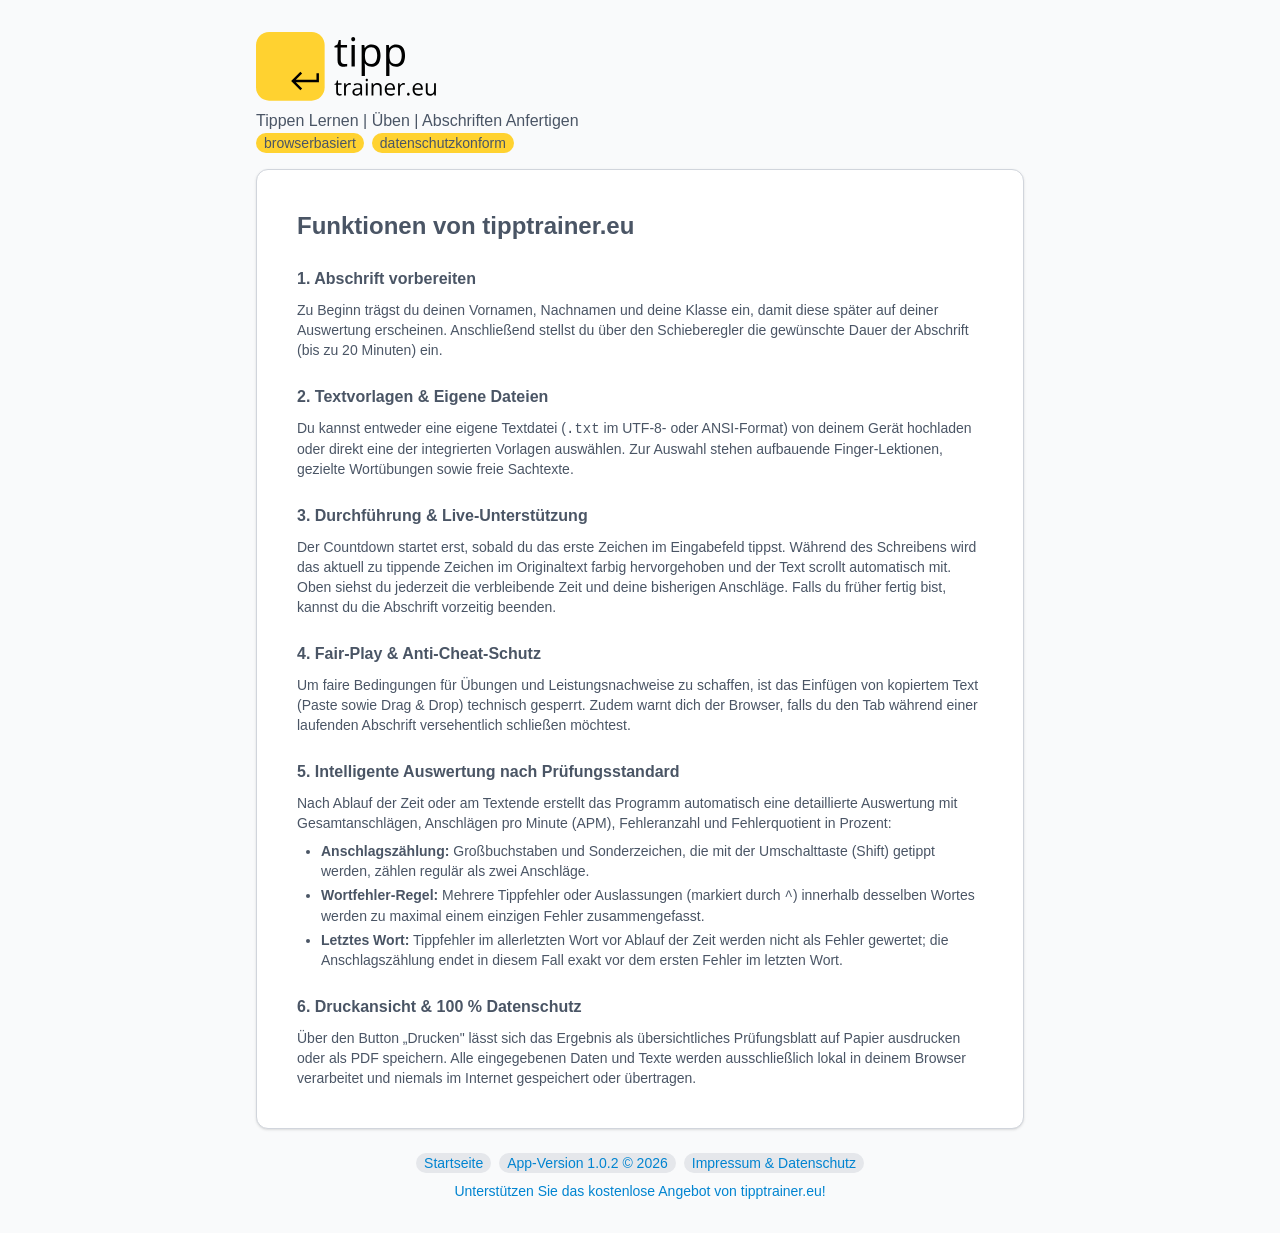
==== appinfos.html @ 9e2c2aa9 "Release v1.0.2" ====
<!DOCTYPE html>
<html lang="de">
<head>
    <meta charset="UTF-8">
    <meta name="viewport" content="width=device-width, initial-scale=1.0">
    <title>tipptrainer.eu</title>
	<meta name="description" content="Tippen Lernen | Üben | Abschriften anfertigen - 100 % datenschutzkonform, ohne Anmeldung und direkt im Browser.">
    <link rel="canonical" href="https://tipptrainer.eu/appinfos.html" />
    
    <!-- Favicons -->
    <link rel="icon" type="image/png" sizes="144x144" href="/favicon-144x144.png">
    <link rel="apple-touch-icon" sizes="180x180" href="/favicon-180x180.png">
    
    <!-- Eigene Stylesheets (mit Version-Tag zur Vermeidung von Caching-Problemen) -->
    <link rel="stylesheet" href="style.css?v=1.0.2">

    <!-- Konfiguration & Zentrale Logik -->
    <script src="config.js?v=1.0.2" defer></script>
</head>
<body class="min-h-screen p-4 md:p-8 font-sans text-gray-600 bg-gray-50">

    <div class="max-w-3xl mx-auto">

        <!-- ==========================================
             DYNAMISCHER HEADER (injiziert via config.js)
             ========================================== -->
        <div id="app-header"></div>

        <!-- ==========================================
             HAUPTINHALT: PROGRAMMFUNKTIONEN & INFOS
             ========================================== -->
        <section class="mb-6 p-6 md:p-10 bg-white border border-gray-300 rounded-xl shadow-sm">
            <h2 class="mb-6 text-2xl font-bold text-gray-600">Funktionen von tipptrainer.eu</h2>

            <div class="space-y-6 leading-relaxed text-gray-600">

                <div>
                    <h3 class="font-semibold text-gray-600">1. Abschrift vorbereiten</h3>
                    <p class="mt-2 text-sm">
                        Zu Beginn trägst du deinen Vornamen, Nachnamen und deine Klasse ein, damit diese später auf deiner Auswertung erscheinen. Anschließend stellst du über den Schieberegler die gewünschte Dauer der Abschrift (bis zu 20 Minuten) ein.
                    </p>
                </div>

                <div>
                    <h3 class="font-semibold text-gray-600">2. Textvorlagen & Eigene Dateien</h3>
                    <p class="mt-2 text-sm">
                        Du kannst entweder eine eigene Textdatei (<code>.txt</code> im UTF-8- oder ANSI-Format) von deinem Gerät hochladen oder direkt eine der integrierten Vorlagen auswählen. Zur Auswahl stehen aufbauende Finger-Lektionen, gezielte Wortübungen sowie freie Sachtexte.
                    </p>
                </div>

                <div>
                    <h3 class="font-semibold text-gray-600">3. Durchführung & Live-Unterstützung</h3>
                    <p class="mt-2 text-sm">
                        Der Countdown startet erst, sobald du das erste Zeichen im Eingabefeld tippst. Während des Schreibens wird das aktuell zu tippende Zeichen im Originaltext farbig hervorgehoben und der Text scrollt automatisch mit. Oben siehst du jederzeit die verbleibende Zeit und deine bisherigen Anschläge. Falls du früher fertig bist, kannst du die Abschrift vorzeitig beenden.
                    </p>
                </div>

                <div>
                    <h3 class="font-semibold text-gray-600">4. Fair-Play & Anti-Cheat-Schutz</h3>
                    <p class="mt-2 text-sm">
                        Um faire Bedingungen für Übungen und Leistungsnachweise zu schaffen, ist das Einfügen von kopiertem Text (Paste sowie Drag &amp; Drop) technisch gesperrt. Zudem warnt dich der Browser, falls du den Tab während einer laufenden Abschrift versehentlich schließen möchtest.
                    </p>
                </div>

                <div>
                    <h3 class="font-semibold text-gray-600">5. Intelligente Auswertung nach Prüfungsstandard</h3>
                    <p class="mt-2 text-sm">
                        Nach Ablauf der Zeit oder am Textende erstellt das Programm automatisch eine detaillierte Auswertung mit Gesamtanschlägen, Anschlägen pro Minute (APM), Fehleranzahl und Fehlerquotient in Prozent:
                    </p>
                    <ul class="mt-2 pl-6 space-y-1 text-sm list-disc">
                        <li><strong>Anschlagszählung:</strong> Großbuchstaben und Sonderzeichen, die mit der Umschalttaste (Shift) getippt werden, zählen regulär als zwei Anschläge.</li>
                        <li><strong>Wortfehler-Regel:</strong> Mehrere Tippfehler oder Auslassungen (markiert durch <code>^</code>) innerhalb desselben Wortes werden zu maximal einem einzigen Fehler zusammengefasst.</li>
                        <li><strong>Letztes Wort:</strong> Tippfehler im allerletzten Wort vor Ablauf der Zeit werden nicht als Fehler gewertet; die Anschlagszählung endet in diesem Fall exakt vor dem ersten Fehler im letzten Wort.</li>
                    </ul>
                </div>

                <div>
                    <h3 class="font-semibold text-gray-600">6. Druckansicht & 100 % Datenschutz</h3>
                    <p class="mt-2 text-sm">
                        Über den Button „Drucken" lässt sich das Ergebnis als übersichtliches Prüfungsblatt auf Papier ausdrucken oder als PDF speichern. Alle eingegebenen Daten und Texte werden ausschließlich lokal in deinem Browser verarbeitet und niemals im Internet gespeichert oder übertragen.
                    </p>
                </div>

            </div>
        </section>

        <!-- ==========================================
             DYNAMISCHER FOOTER (injiziert via config.js)
             ========================================== -->
        <div id="app-footer"></div>

    </div>
</body>
</html>
---- style.css ----
/*! tailwindcss v4.3.3 | MIT License | https://tailwindcss.com */
@layer properties;
@layer theme, base, components, utilities;
@layer theme {
  :root, :host {
    --font-sans: -apple-system, BlinkMacSystemFont, 'Segoe UI', Roboto, 'Helvetica Neue', 'Noto Sans', Arial,
    sans-serif, 'Apple Color Emoji', 'Segoe UI Emoji', 'Segoe UI Symbol', 'Noto Color Emoji';
    --font-mono: ui-monospace, SFMono-Regular, Menlo, Monaco, Consolas, 'Liberation Mono', 'Courier New',
    monospace;
    --color-red-50: oklch(97.1% 0.013 17.38);
    --color-red-100: oklch(93.6% 0.032 17.717);
    --color-red-200: oklch(88.5% 0.062 18.334);
    --color-red-300: oklch(80.8% 0.114 19.571);
    --color-red-500: oklch(63.7% 0.237 25.331);
    --color-red-600: oklch(57.7% 0.245 27.325);
    --color-red-700: oklch(50.5% 0.213 27.518);
    --color-red-800: oklch(44.4% 0.177 26.899);
    --color-amber-300: oklch(87.9% 0.169 91.605);
    --color-green-600: oklch(62.7% 0.194 149.214);
    --color-sky-50: oklch(97.7% 0.013 236.62);
    --color-sky-100: oklch(95.1% 0.026 236.824);
    --color-sky-300: oklch(82.8% 0.111 230.318);
    --color-sky-500: oklch(68.5% 0.169 237.323);
    --color-sky-600: oklch(58.8% 0.158 241.966);
    --color-sky-700: oklch(50% 0.134 242.749);
    --color-sky-800: oklch(44.3% 0.11 240.79);
    --color-gray-50: oklch(98.5% 0.002 247.839);
    --color-gray-100: oklch(96.7% 0.003 264.542);
    --color-gray-200: oklch(92.8% 0.006 264.531);
    --color-gray-300: oklch(87.2% 0.01 258.338);
    --color-gray-400: oklch(70.7% 0.022 261.325);
    --color-gray-600: oklch(44.6% 0.03 256.802);
    --color-gray-700: oklch(37.3% 0.034 259.733);
    --color-gray-900: oklch(21% 0.034 264.665);
    --color-white: #fff;
    --spacing: 0.25rem;
    --container-sm: 24rem;
    --container-3xl: 48rem;
    --container-4xl: 56rem;
    --text-xs: 0.75rem;
    --text-xs--line-height: calc(1 / 0.75);
    --text-sm: 0.875rem;
    --text-sm--line-height: calc(1.25 / 0.875);
    --text-lg: 1.125rem;
    --text-lg--line-height: calc(1.75 / 1.125);
    --text-xl: 1.25rem;
    --text-xl--line-height: calc(1.75 / 1.25);
    --text-2xl: 1.5rem;
    --text-2xl--line-height: calc(2 / 1.5);
    --text-3xl: 1.875rem;
    --text-3xl--line-height: calc(2.25 / 1.875);
    --font-weight-light: 300;
    --font-weight-medium: 500;
    --font-weight-semibold: 600;
    --font-weight-bold: 700;
    --tracking-wider: 0.05em;
    --leading-tight: 1.25;
    --leading-relaxed: 1.625;
    --radius-md: 0.375rem;
    --radius-lg: 0.5rem;
    --radius-xl: 0.75rem;
    --default-transition-duration: 150ms;
    --default-transition-timing-function: cubic-bezier(0.4, 0, 0.2, 1);
    --default-font-family: var(--font-sans);
    --default-mono-font-family: var(--font-mono);
  }
}
@layer base {
  *, ::after, ::before, ::backdrop, ::file-selector-button {
    box-sizing: border-box;
    margin: 0;
    padding: 0;
    border: 0 solid;
  }
  html, :host {
    line-height: 1.5;
    -webkit-text-size-adjust: 100%;
    tab-size: 4;
    font-family: var(--default-font-family, -apple-system, BlinkMacSystemFont, 'Segoe UI', Roboto, 'Helvetica Neue', 'Noto Sans', Arial, sans-serif, 'Apple Color Emoji', 'Segoe UI Emoji', 'Segoe UI Symbol', 'Noto Color Emoji');
    font-feature-settings: var(--default-font-feature-settings, normal);
    font-variation-settings: var(--default-font-variation-settings, normal);
    -webkit-tap-highlight-color: transparent;
  }
  hr {
    height: 0;
    color: inherit;
    border-top-width: 1px;
  }
  abbr:where([title]) {
    -webkit-text-decoration: underline dotted;
    text-decoration: underline dotted;
  }
  h1, h2, h3, h4, h5, h6 {
    font-size: inherit;
    font-weight: inherit;
  }
  a {
    color: inherit;
    -webkit-text-decoration: inherit;
    text-decoration: inherit;
  }
  b, strong {
    font-weight: bolder;
  }
  code, kbd, samp, pre {
    font-family: var(--default-mono-font-family, ui-monospace, SFMono-Regular, Menlo, Monaco, Consolas, 'Liberation Mono', 'Courier New', monospace);
    font-feature-settings: var(--default-mono-font-feature-settings, normal);
    font-variation-settings: var(--default-mono-font-variation-settings, normal);
    font-size: 1em;
  }
  small {
    font-size: 80%;
  }
  sub, sup {
    font-size: 75%;
    line-height: 0;
    position: relative;
    vertical-align: baseline;
  }
  sub {
    bottom: -0.25em;
  }
  sup {
    top: -0.5em;
  }
  table {
    text-indent: 0;
    border-color: inherit;
    border-collapse: collapse;
  }
  :-moz-focusring:where(:not(iframe)) {
    outline: auto;
  }
  progress {
    vertical-align: baseline;
  }
  summary {
    display: list-item;
  }
  ol, ul, menu {
    list-style: none;
  }
  img, svg, video, canvas, audio, iframe, embed, object {
    display: block;
    vertical-align: middle;
  }
  img, video {
    max-width: 100%;
    height: auto;
  }
  button, input, select, optgroup, textarea, ::file-selector-button {
    font: inherit;
    font-feature-settings: inherit;
    font-variation-settings: inherit;
    letter-spacing: inherit;
    color: inherit;
    border-radius: 0;
    background-color: transparent;
    opacity: 1;
  }
  :where(select:is([multiple], [size])) optgroup {
    font-weight: bolder;
  }
  :where(select:is([multiple], [size])) optgroup option {
    padding-inline-start: 20px;
  }
  ::file-selector-button {
    margin-inline-end: 4px;
  }
  ::placeholder {
    opacity: 1;
  }
  @supports (not (-webkit-appearance: -apple-pay-button))  or (contain-intrinsic-size: 1px) {
    ::placeholder {
      color: currentcolor;
      @supports (color: color-mix(in lab, red, red)) {
        color: color-mix(in oklab, currentcolor 50%, transparent);
      }
    }
  }
  textarea {
    resize: vertical;
  }
  ::-webkit-search-decoration {
    -webkit-appearance: none;
  }
  ::-webkit-date-and-time-value {
    min-height: 1lh;
    text-align: inherit;
  }
  ::-webkit-datetime-edit {
    display: inline-flex;
  }
  ::-webkit-datetime-edit-fields-wrapper {
    padding: 0;
  }
  ::-webkit-datetime-edit, ::-webkit-datetime-edit-year-field, ::-webkit-datetime-edit-month-field, ::-webkit-datetime-edit-day-field, ::-webkit-datetime-edit-hour-field, ::-webkit-datetime-edit-minute-field, ::-webkit-datetime-edit-second-field, ::-webkit-datetime-edit-millisecond-field, ::-webkit-datetime-edit-meridiem-field {
    padding-block: 0;
  }
  ::-webkit-calendar-picker-indicator {
    line-height: 1;
  }
  :-moz-ui-invalid {
    box-shadow: none;
  }
  button, input:where([type='button'], [type='reset'], [type='submit']), ::file-selector-button {
    appearance: button;
  }
  ::-webkit-inner-spin-button, ::-webkit-outer-spin-button {
    height: auto;
  }
  [hidden]:where(:not([hidden='until-found'])) {
    display: none !important;
  }
}
@layer utilities {
  .absolute {
    position: absolute;
  }
  .fixed {
    position: fixed;
  }
  .inset-0 {
    inset: 0px;
  }
  .z-50 {
    z-index: 50;
  }
  .mx-4 {
    margin-inline: calc(var(--spacing) * 4);
  }
  .mx-auto {
    margin-inline: auto;
  }
  .mt-2 {
    margin-top: calc(var(--spacing) * 2);
  }
  .mt-4 {
    margin-top: calc(var(--spacing) * 4);
  }
  .mt-6 {
    margin-top: calc(var(--spacing) * 6);
  }
  .mb-1 {
    margin-bottom: var(--spacing);
  }
  .mb-2 {
    margin-bottom: calc(var(--spacing) * 2);
  }
  .mb-3 {
    margin-bottom: calc(var(--spacing) * 3);
  }
  .mb-4 {
    margin-bottom: calc(var(--spacing) * 4);
  }
  .mb-6 {
    margin-bottom: calc(var(--spacing) * 6);
  }
  .ml-1 {
    margin-left: var(--spacing);
  }
  .block {
    display: block;
  }
  .flex {
    display: flex;
  }
  .grid {
    display: grid;
  }
  .hidden {
    display: none;
  }
  .inline-flex {
    display: inline-flex;
  }
  .table {
    display: table;
  }
  .h-2 {
    height: calc(var(--spacing) * 2);
  }
  .h-56 {
    height: calc(var(--spacing) * 56);
  }
  .h-\[calc\(100vh\)\] {
    height: calc(100vh);
  }
  .max-h-\[1200px\] {
    max-height: 1200px;
  }
  .min-h-0 {
    min-height: 0px;
  }
  .min-h-\[40px\] {
    min-height: 40px;
  }
  .min-h-\[500px\] {
    min-height: 500px;
  }
  .min-h-screen {
    min-height: 100vh;
  }
  .w-45 {
    width: calc(var(--spacing) * 45);
  }
  .w-full {
    width: 100%;
  }
  .max-w-3xl {
    max-width: var(--container-3xl);
  }
  .max-w-4xl {
    max-width: var(--container-4xl);
  }
  .max-w-sm {
    max-width: var(--container-sm);
  }
  .flex-1 {
    flex: 1;
  }
  .shrink-0 {
    flex-shrink: 0;
  }
  .transform {
    transform: var(--tw-rotate-x,) var(--tw-rotate-y,) var(--tw-rotate-z,) var(--tw-skew-x,) var(--tw-skew-y,);
  }
  .cursor-pointer {
    cursor: pointer;
  }
  .resize-none {
    resize: none;
  }
  .list-inside {
    list-style-position: inside;
  }
  .list-disc {
    list-style-type: disc;
  }
  .appearance-none {
    appearance: none;
  }
  .grid-cols-1 {
    grid-template-columns: repeat(1, minmax(0, 1fr));
  }
  .grid-cols-2 {
    grid-template-columns: repeat(2, minmax(0, 1fr));
  }
  .flex-col {
    flex-direction: column;
  }
  .items-center {
    align-items: center;
  }
  .justify-between {
    justify-content: space-between;
  }
  .justify-center {
    justify-content: center;
  }
  .justify-start {
    justify-content: flex-start;
  }
  .gap-2 {
    gap: calc(var(--spacing) * 2);
  }
  .gap-3 {
    gap: calc(var(--spacing) * 3);
  }
  .gap-4 {
    gap: calc(var(--spacing) * 4);
  }
  :where(.space-y-1 > :not(:last-child)) {
    --tw-space-y-reverse: 0;
    margin-block-start: calc(var(--spacing) * var(--tw-space-y-reverse));
    margin-block-end: calc(var(--spacing) * calc(1 - var(--tw-space-y-reverse)));
  }
  :where(.space-y-6 > :not(:last-child)) {
    --tw-space-y-reverse: 0;
    margin-block-start: calc(calc(var(--spacing) * 6) * var(--tw-space-y-reverse));
    margin-block-end: calc(calc(var(--spacing) * 6) * calc(1 - var(--tw-space-y-reverse)));
  }
  :where(.space-x-4 > :not(:last-child)) {
    --tw-space-x-reverse: 0;
    margin-inline-start: calc(calc(var(--spacing) * 4) * var(--tw-space-x-reverse));
    margin-inline-end: calc(calc(var(--spacing) * 4) * calc(1 - var(--tw-space-x-reverse)));
  }
  :where(.space-x-6 > :not(:last-child)) {
    --tw-space-x-reverse: 0;
    margin-inline-start: calc(calc(var(--spacing) * 6) * var(--tw-space-x-reverse));
    margin-inline-end: calc(calc(var(--spacing) * 6) * calc(1 - var(--tw-space-x-reverse)));
  }
  .overflow-y-auto {
    overflow-y: auto;
  }
  .rounded {
    border-radius: 0.25rem;
  }
  .rounded-full {
    border-radius: calc(infinity * 1px);
  }
  .rounded-lg {
    border-radius: var(--radius-lg);
  }
  .rounded-md {
    border-radius: var(--radius-md);
  }
  .rounded-xl {
    border-radius: var(--radius-xl);
  }
  .border {
    border-style: var(--tw-border-style);
    border-width: 1px;
  }
  .border-t {
    border-top-style: var(--tw-border-style);
    border-top-width: 1px;
  }
  .border-b-2 {
    border-bottom-style: var(--tw-border-style);
    border-bottom-width: 2px;
  }
  .border-gray-300 {
    border-color: var(--color-gray-300);
  }
  .border-red-300 {
    border-color: var(--color-red-300);
  }
  .border-red-500 {
    border-color: var(--color-red-500);
  }
  .border-sky-300 {
    border-color: var(--color-sky-300);
  }
  .border-transparent {
    border-color: transparent;
  }
  .bg-amber-300 {
    background-color: var(--color-amber-300);
  }
  .bg-gray-50 {
    background-color: var(--color-gray-50);
  }
  .bg-gray-100 {
    background-color: var(--color-gray-100);
  }
  .bg-gray-200 {
    background-color: var(--color-gray-200);
  }
  .bg-gray-900\/50 {
    background-color: color-mix(in srgb, oklch(21% 0.034 264.665) 50%, transparent);
    @supports (color: color-mix(in lab, red, red)) {
      background-color: color-mix(in oklab, var(--color-gray-900) 50%, transparent);
    }
  }
  .bg-red-50 {
    background-color: var(--color-red-50);
  }
  .bg-red-200 {
    background-color: var(--color-red-200);
  }
  .bg-sky-50 {
    background-color: var(--color-sky-50);
  }
  .bg-sky-600 {
    background-color: var(--color-sky-600);
  }
  .bg-white {
    background-color: var(--color-white);
  }
  .fill-current {
    fill: currentcolor;
  }
  .p-1 {
    padding: var(--spacing);
  }
  .p-3 {
    padding: calc(var(--spacing) * 3);
  }
  .p-4 {
    padding: calc(var(--spacing) * 4);
  }
  .p-6 {
    padding: calc(var(--spacing) * 6);
  }
  .px-3 {
    padding-inline: calc(var(--spacing) * 3);
  }
  .px-4 {
    padding-inline: calc(var(--spacing) * 4);
  }
  .px-6 {
    padding-inline: calc(var(--spacing) * 6);
  }
  .py-1 {
    padding-block: var(--spacing);
  }
  .py-2 {
    padding-block: calc(var(--spacing) * 2);
  }
  .py-3 {
    padding-block: calc(var(--spacing) * 3);
  }
  .pt-4 {
    padding-top: calc(var(--spacing) * 4);
  }
  .pr-2 {
    padding-right: calc(var(--spacing) * 2);
  }
  .pl-2 {
    padding-left: calc(var(--spacing) * 2);
  }
  .pl-6 {
    padding-left: calc(var(--spacing) * 6);
  }
  .text-center {
    text-align: center;
  }
  .font-mono {
    font-family: var(--font-mono);
  }
  .font-sans {
    font-family: var(--font-sans);
  }
  .text-2xl {
    font-size: var(--text-2xl);
    line-height: var(--tw-leading, var(--text-2xl--line-height));
  }
  .text-3xl {
    font-size: var(--text-3xl);
    line-height: var(--tw-leading, var(--text-3xl--line-height));
  }
  .text-lg {
    font-size: var(--text-lg);
    line-height: var(--tw-leading, var(--text-lg--line-height));
  }
  .text-sm {
    font-size: var(--text-sm);
    line-height: var(--tw-leading, var(--text-sm--line-height));
  }
  .text-xs {
    font-size: var(--text-xs);
    line-height: var(--tw-leading, var(--text-xs--line-height));
  }
  .text-\[10px\] {
    font-size: 10px;
  }
  .leading-relaxed {
    --tw-leading: var(--leading-relaxed);
    line-height: var(--leading-relaxed);
  }
  .font-bold {
    --tw-font-weight: var(--font-weight-bold);
    font-weight: var(--font-weight-bold);
  }
  .font-light {
    --tw-font-weight: var(--font-weight-light);
    font-weight: var(--font-weight-light);
  }
  .font-medium {
    --tw-font-weight: var(--font-weight-medium);
    font-weight: var(--font-weight-medium);
  }
  .font-semibold {
    --tw-font-weight: var(--font-weight-semibold);
    font-weight: var(--font-weight-semibold);
  }
  .tracking-wider {
    --tw-tracking: var(--tracking-wider);
    letter-spacing: var(--tracking-wider);
  }
  .text-gray-400 {
    color: var(--color-gray-400);
  }
  .text-gray-600 {
    color: var(--color-gray-600);
  }
  .text-gray-700 {
    color: var(--color-gray-700);
  }
  .text-green-600 {
    color: var(--color-green-600);
  }
  .text-red-600 {
    color: var(--color-red-600);
  }
  .text-red-700 {
    color: var(--color-red-700);
  }
  .text-red-800 {
    color: var(--color-red-800);
  }
  .text-sky-600 {
    color: var(--color-sky-600);
  }
  .text-sky-800 {
    color: var(--color-sky-800);
  }
  .text-white {
    color: var(--color-white);
  }
  .uppercase {
    text-transform: uppercase;
  }
  .accent-sky-600 {
    accent-color: var(--color-sky-600);
  }
  .shadow-lg {
    --tw-shadow: 0 10px 15px -3px var(--tw-shadow-color, rgb(0 0 0 / 0.1)), 0 4px 6px -4px var(--tw-shadow-color, rgb(0 0 0 / 0.1));
    box-shadow: var(--tw-inset-shadow), var(--tw-inset-ring-shadow), var(--tw-ring-offset-shadow), var(--tw-ring-shadow), var(--tw-shadow);
  }
  .shadow-sm {
    --tw-shadow: 0 1px 3px 0 var(--tw-shadow-color, rgb(0 0 0 / 0.1)), 0 1px 2px -1px var(--tw-shadow-color, rgb(0 0 0 / 0.1));
    box-shadow: var(--tw-inset-shadow), var(--tw-inset-ring-shadow), var(--tw-ring-offset-shadow), var(--tw-ring-shadow), var(--tw-shadow);
  }
  .transition-all {
    transition-property: all;
    transition-timing-function: var(--tw-ease, var(--default-transition-timing-function));
    transition-duration: var(--tw-duration, var(--default-transition-duration));
  }
  .transition-colors {
    transition-property: color, background-color, border-color, outline-color, text-decoration-color, fill, stroke, --tw-gradient-from, --tw-gradient-via, --tw-gradient-to;
    transition-timing-function: var(--tw-ease, var(--default-transition-timing-function));
    transition-duration: var(--tw-duration, var(--default-transition-duration));
  }
  .select-none {
    -webkit-user-select: none;
    user-select: none;
  }
  .peer-checked\:bg-white:is(:where(.peer):checked ~ *) {
    background-color: var(--color-white);
  }
  .peer-checked\:text-sky-600:is(:where(.peer):checked ~ *) {
    color: var(--color-sky-600);
  }
  .peer-checked\:shadow-sm:is(:where(.peer):checked ~ *) {
    --tw-shadow: 0 1px 3px 0 var(--tw-shadow-color, rgb(0 0 0 / 0.1)), 0 1px 2px -1px var(--tw-shadow-color, rgb(0 0 0 / 0.1));
    box-shadow: var(--tw-inset-shadow), var(--tw-inset-ring-shadow), var(--tw-ring-offset-shadow), var(--tw-ring-shadow), var(--tw-shadow);
  }
  .file\:mr-4::file-selector-button {
    margin-right: calc(var(--spacing) * 4);
  }
  .file\:rounded-full::file-selector-button {
    border-radius: calc(infinity * 1px);
  }
  .file\:border-0::file-selector-button {
    border-style: var(--tw-border-style);
    border-width: 0px;
  }
  .file\:bg-sky-50::file-selector-button {
    background-color: var(--color-sky-50);
  }
  .file\:px-4::file-selector-button {
    padding-inline: calc(var(--spacing) * 4);
  }
  .file\:py-2::file-selector-button {
    padding-block: calc(var(--spacing) * 2);
  }
  .file\:text-sm::file-selector-button {
    font-size: var(--text-sm);
    line-height: var(--tw-leading, var(--text-sm--line-height));
  }
  .file\:font-semibold::file-selector-button {
    --tw-font-weight: var(--font-weight-semibold);
    font-weight: var(--font-weight-semibold);
  }
  .file\:text-sky-700::file-selector-button {
    color: var(--color-sky-700);
  }
  @media (hover: hover) {
    .hover\:border-sky-300:hover {
      border-color: var(--color-sky-300);
    }
    .hover\:bg-gray-200:hover {
      background-color: var(--color-gray-200);
    }
    .hover\:bg-gray-300:hover {
      background-color: var(--color-gray-300);
    }
    .hover\:bg-red-100:hover {
      background-color: var(--color-red-100);
    }
    .hover\:bg-sky-700:hover {
      background-color: var(--color-sky-700);
    }
    .hover\:text-red-700:hover {
      color: var(--color-red-700);
    }
    .hover\:text-sky-600:hover {
      color: var(--color-sky-600);
    }
    .hover\:text-sky-800:hover {
      color: var(--color-sky-800);
    }
    .hover\:underline:hover {
      text-decoration-line: underline;
    }
    .hover\:file\:bg-sky-100:hover::file-selector-button {
      background-color: var(--color-sky-100);
    }
  }
  .focus\:ring-2:focus {
    --tw-ring-shadow: var(--tw-ring-inset,) 0 0 0 calc(2px + var(--tw-ring-offset-width)) var(--tw-ring-color, currentcolor);
    box-shadow: var(--tw-inset-shadow), var(--tw-inset-ring-shadow), var(--tw-ring-offset-shadow), var(--tw-ring-shadow), var(--tw-shadow);
  }
  .focus\:ring-sky-500:focus {
    --tw-ring-color: var(--color-sky-500);
  }
  .focus\:outline-none:focus {
    --tw-outline-style: none;
    outline-style: none;
  }
  @media (width >= 48rem) {
    .md\:mt-0 {
      margin-top: 0px;
    }
    .md\:grid-cols-3 {
      grid-template-columns: repeat(3, minmax(0, 1fr));
    }
    .md\:grid-cols-5 {
      grid-template-columns: repeat(5, minmax(0, 1fr));
    }
    .md\:flex-row {
      flex-direction: row;
    }
    .md\:p-8 {
      padding: calc(var(--spacing) * 8);
    }
    .md\:p-10 {
      padding: calc(var(--spacing) * 10);
    }
  }
}
.pre-wrap {
  white-space: pre-wrap;
  word-wrap: break-word;
}
.typed-error {
  background-color: #fca5a5;
  color: #7f1d1d;
  text-decoration: underline;
  text-decoration-style: solid;
  text-underline-offset: 3px;
  text-decoration-skip-ink: none;
  border-radius: 2px;
}
.typed-missing {
  display: inline-block;
  width: 5px;
  height: 1em;
  background-color: #ef4444;
  margin: 0 2px;
  vertical-align: bottom;
  border-radius: 2px;
}
.typed-error-last-word {
  background-color: #00a63e;
  color: #7f1d1d;
  text-decoration: overline;
  text-decoration-style: solid;
  text-decoration-skip-ink: none;
  border-radius: 2px;
}
@media print {
  @page {
    margin: 1.5cm;
  }
  html, body {
    background-color: white !important;
    font-size: 11pt;
    height: auto !important;
    min-height: 0 !important;
    padding: 0 !important;
    margin: 0 !important;
  }
  .no-print {
    display: none !important;
  }
  .print-only {
    display: block !important;
  }
  #result-section {
    display: block !important;
    box-shadow: none !important;
    border: none !important;
    padding: 0 !important;
  }
  .print-meta {
    display: flex !important;
    justify-content: space-between !important;
    margin-bottom: 1rem !important;
    padding: 0.5rem !important;
    background: none !important;
  }
  .print-meta div span:first-child {
    font-size: 0.65rem;
  }
  .print-meta div span:last-child {
    font-size: 0.95rem;
    font-weight: bold;
  }
  .print-stats {
    display: flex !important;
    justify-content: space-between !important;
    gap: 0.5rem !important;
  }
  .print-stats > div {
    flex: 1;
    padding: 0.5rem !important;
    border: 1px solid #e5e7eb !important;
    border-radius: 4px !important;
    background: none !important;
  }
  .print-stats span:first-child {
    font-size: 0.60rem !important;
  }
  .print-stats span:last-child {
    font-size: 1.15rem !important;
  }
  #evaluated-text {
    font-size: 9.5pt !important;
    line-height: 1.4 !important;
    padding: 1rem !important;
    border: 1px solid #e5e7eb !important;
  }
  h1 {
    font-size: 1.5rem !important;
    margin-bottom: 1rem !important;
  }
  .typed-error {
    background-color: transparent !important;
    color: #000 !important;
    font-weight: bold !important;
    text-decoration: underline solid #000 !important;
    text-underline-offset: 3px !important;
    text-decoration-skip-ink: none !important;
  }
  .typed-missing {
    background-color: #000 !important;
    width: 8px !important;
    border: 1px solid #000 !important;
  }
  .typed-error-last-word {
    background-color: transparent !important;
    color: #000 !important;
    font-weight: bold !important;
    text-decoration: overline solid #000 !important;
    text-decoration-skip-ink: none !important;
  }
}
@property --tw-rotate-x {
  syntax: "*";
  inherits: false;
}
@property --tw-rotate-y {
  syntax: "*";
  inherits: false;
}
@property --tw-rotate-z {
  syntax: "*";
  inherits: false;
}
@property --tw-skew-x {
  syntax: "*";
  inherits: false;
}
@property --tw-skew-y {
  syntax: "*";
  inherits: false;
}
@property --tw-space-y-reverse {
  syntax: "*";
  inherits: false;
  initial-value: 0;
}
@property --tw-space-x-reverse {
  syntax: "*";
  inherits: false;
  initial-value: 0;
}
@property --tw-border-style {
  syntax: "*";
  inherits: false;
  initial-value: solid;
}
@property --tw-leading {
  syntax: "*";
  inherits: false;
}
@property --tw-font-weight {
  syntax: "*";
  inherits: false;
}
@property --tw-tracking {
  syntax: "*";
  inherits: false;
}
@property --tw-shadow {
  syntax: "*";
  inherits: false;
  initial-value: 0 0 #0000;
}
@property --tw-shadow-color {
  syntax: "*";
  inherits: false;
}
@property --tw-shadow-alpha {
  syntax: "<percentage>";
  inherits: false;
  initial-value: 100%;
}
@property --tw-inset-shadow {
  syntax: "*";
  inherits: false;
  initial-value: 0 0 #0000;
}
@property --tw-inset-shadow-color {
  syntax: "*";
  inherits: false;
}
@property --tw-inset-shadow-alpha {
  syntax: "<percentage>";
  inherits: false;
  initial-value: 100%;
}
@property --tw-ring-color {
  syntax: "*";
  inherits: false;
}
@property --tw-ring-shadow {
  syntax: "*";
  inherits: false;
  initial-value: 0 0 #0000;
}
@property --tw-inset-ring-color {
  syntax: "*";
  inherits: false;
}
@property --tw-inset-ring-shadow {
  syntax: "*";
  inherits: false;
  initial-value: 0 0 #0000;
}
@property --tw-ring-inset {
  syntax: "*";
  inherits: false;
}
@property --tw-ring-offset-width {
  syntax: "<length>";
  inherits: false;
  initial-value: 0px;
}
@property --tw-ring-offset-color {
  syntax: "*";
  inherits: false;
  initial-value: #fff;
}
@property --tw-ring-offset-shadow {
  syntax: "*";
  inherits: false;
  initial-value: 0 0 #0000;
}
@layer properties {
  @supports ((-webkit-hyphens: none) and (not (margin-trim: inline))) or ((-moz-orient: inline) and (not (color:rgb(from red r g b)))) {
    *, ::before, ::after, ::backdrop {
      --tw-rotate-x: initial;
      --tw-rotate-y: initial;
      --tw-rotate-z: initial;
      --tw-skew-x: initial;
      --tw-skew-y: initial;
      --tw-space-y-reverse: 0;
      --tw-space-x-reverse: 0;
      --tw-border-style: solid;
      --tw-leading: initial;
      --tw-font-weight: initial;
      --tw-tracking: initial;
      --tw-shadow: 0 0 #0000;
      --tw-shadow-color: initial;
      --tw-shadow-alpha: 100%;
      --tw-inset-shadow: 0 0 #0000;
      --tw-inset-shadow-color: initial;
      --tw-inset-shadow-alpha: 100%;
      --tw-ring-color: initial;
      --tw-ring-shadow: 0 0 #0000;
      --tw-inset-ring-color: initial;
      --tw-inset-ring-shadow: 0 0 #0000;
      --tw-ring-inset: initial;
      --tw-ring-offset-width: 0px;
      --tw-ring-offset-color: #fff;
      --tw-ring-offset-shadow: 0 0 #0000;
    }
  }
}
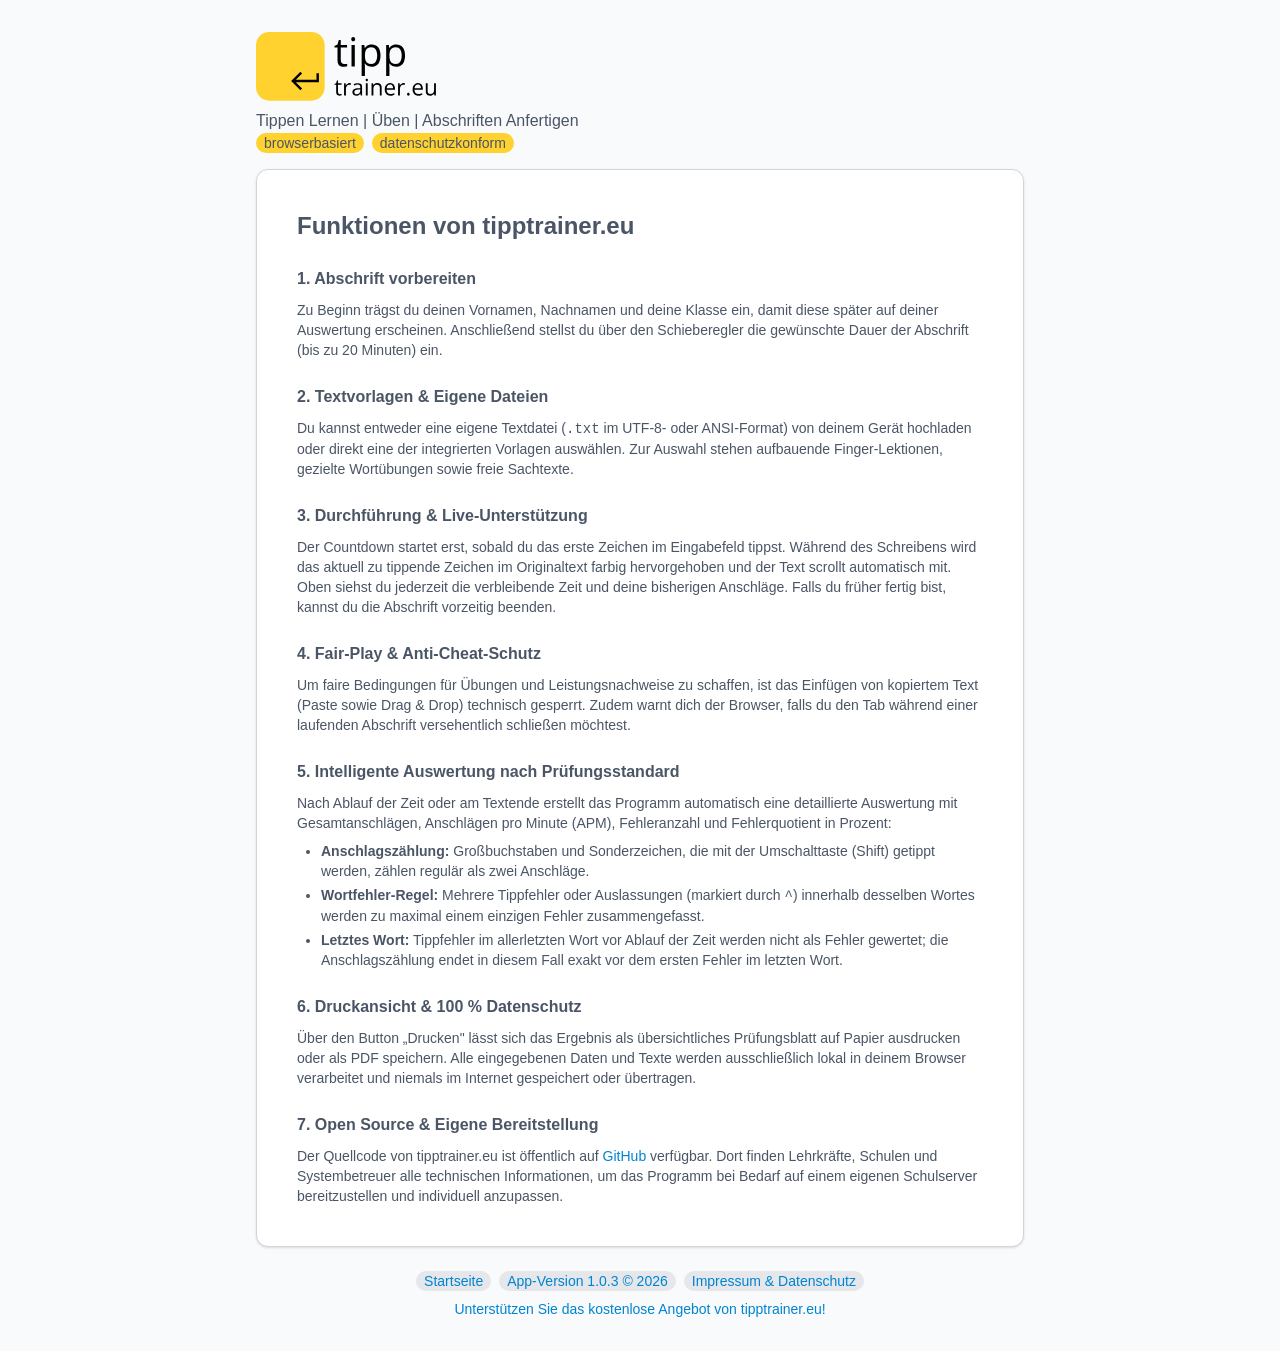
==== commit 13fe8ab8: "Release v1.0.3: Neue Variablen in der config.js, Update-Meldung bei neuer Version im Github-Repsitor" ====
--- a/appinfos.html
+++ b/appinfos.html
@@ -11,11 +11,11 @@
     <link rel="icon" type="image/png" sizes="144x144" href="/favicon-144x144.png">
     <link rel="apple-touch-icon" sizes="180x180" href="/favicon-180x180.png">
     
-    <!-- Eigene Stylesheets (mit Version-Tag zur Vermeidung von Caching-Problemen) -->
-    <link rel="stylesheet" href="style.css?v=1.0.2">
+    <!-- Eigene Stylesheets -->
+    <link rel="stylesheet" href="style.css">
 
     <!-- Konfiguration & Zentrale Logik -->
-    <script src="config.js?v=1.0.2" defer></script>
+    <script src="config.js" defer></script>
 </head>
 <body class="min-h-screen p-4 md:p-8 font-sans text-gray-600 bg-gray-50">
 
@@ -25,6 +25,16 @@
              DYNAMISCHER HEADER (injiziert via config.js)
              ========================================== -->
         <div id="app-header"></div>
+
+        <!-- ==========================================
+             UPDATE-BENACHRICHTIGUNG (wird bei neuer Version via config.js eingeblendet)
+             ========================================== -->
+        <div id="update-banner" class="hidden mb-6 p-4 text-sm text-red-800 bg-red-50 border border-red-300 rounded-xl shadow-sm no-print">
+            <div class="flex flex-col md:flex-row items-center justify-between gap-4">
+                <span><strong>Update verfügbar:</strong> Eine neue Programmversion (<span id="update-version-text" class="font-bold"></span>) steht bereit!</span>
+                <a href="https://github.com/mayerthomas/tipptrainer.eu" target="_blank" rel="noopener noreferrer" class="shrink-0 px-3 py-1 font-semibold text-white bg-red-600 rounded-lg transition-colors hover:bg-red-700">Jetzt auf GitHub ansehen &rarr;</a>
+            </div>
+        </div>
 
         <!-- ==========================================
              HAUPTINHALT: PROGRAMMFUNKTIONEN & INFOS
@@ -81,6 +91,13 @@
                     </p>
                 </div>
 
+                <div>
+                    <h3 class="font-semibold text-gray-600">7. Open Source & Eigene Bereitstellung</h3>
+                    <p class="mt-2 text-sm">
+                        Der Quellcode von tipptrainer.eu ist öffentlich auf <a href="https://github.com/mayerthomas/tipptrainer.eu" target="_blank" rel="noopener noreferrer" class="text-sky-600 hover:underline">GitHub</a> verfügbar. Dort finden Lehrkräfte, Schulen und Systembetreuer alle technischen Informationen, um das Programm bei Bedarf auf einem eigenen Schulserver bereitzustellen und individuell anzupassen.
+                    </p>
+                </div>
+
             </div>
         </section>
 
--- a/style.css
+++ b/style.css
@@ -43,8 +43,6 @@
     --text-sm--line-height: calc(1.25 / 0.875);
     --text-lg: 1.125rem;
     --text-lg--line-height: calc(1.75 / 1.125);
-    --text-xl: 1.25rem;
-    --text-xl--line-height: calc(1.75 / 1.25);
     --text-2xl: 1.5rem;
     --text-2xl--line-height: calc(2 / 1.5);
     --text-3xl: 1.875rem;
@@ -54,7 +52,6 @@
     --font-weight-semibold: 600;
     --font-weight-bold: 700;
     --tracking-wider: 0.05em;
-    --leading-tight: 1.25;
     --leading-relaxed: 1.625;
     --radius-md: 0.375rem;
     --radius-lg: 0.5rem;
@@ -280,6 +277,9 @@
   .h-2 {
     height: calc(var(--spacing) * 2);
   }
+  .h-4 {
+    height: calc(var(--spacing) * 4);
+  }
   .h-56 {
     height: calc(var(--spacing) * 56);
   }
@@ -300,6 +300,9 @@
   }
   .min-h-screen {
     min-height: 100vh;
+  }
+  .w-4 {
+    width: calc(var(--spacing) * 4);
   }
   .w-45 {
     width: calc(var(--spacing) * 45);
@@ -412,10 +415,6 @@
     border-style: var(--tw-border-style);
     border-width: 1px;
   }
-  .border-t {
-    border-top-style: var(--tw-border-style);
-    border-top-width: 1px;
-  }
   .border-b-2 {
     border-bottom-style: var(--tw-border-style);
     border-bottom-width: 2px;
@@ -459,6 +458,9 @@
   .bg-red-200 {
     background-color: var(--color-red-200);
   }
+  .bg-red-600 {
+    background-color: var(--color-red-600);
+  }
   .bg-sky-50 {
     background-color: var(--color-sky-50);
   }
@@ -500,9 +502,6 @@
   }
   .py-3 {
     padding-block: calc(var(--spacing) * 3);
-  }
-  .pt-4 {
-    padding-top: calc(var(--spacing) * 4);
   }
   .pr-2 {
     padding-right: calc(var(--spacing) * 2);
@@ -679,6 +678,9 @@
     }
     .hover\:bg-red-100:hover {
       background-color: var(--color-red-100);
+    }
+    .hover\:bg-red-700:hover {
+      background-color: var(--color-red-700);
     }
     .hover\:bg-sky-700:hover {
       background-color: var(--color-sky-700);
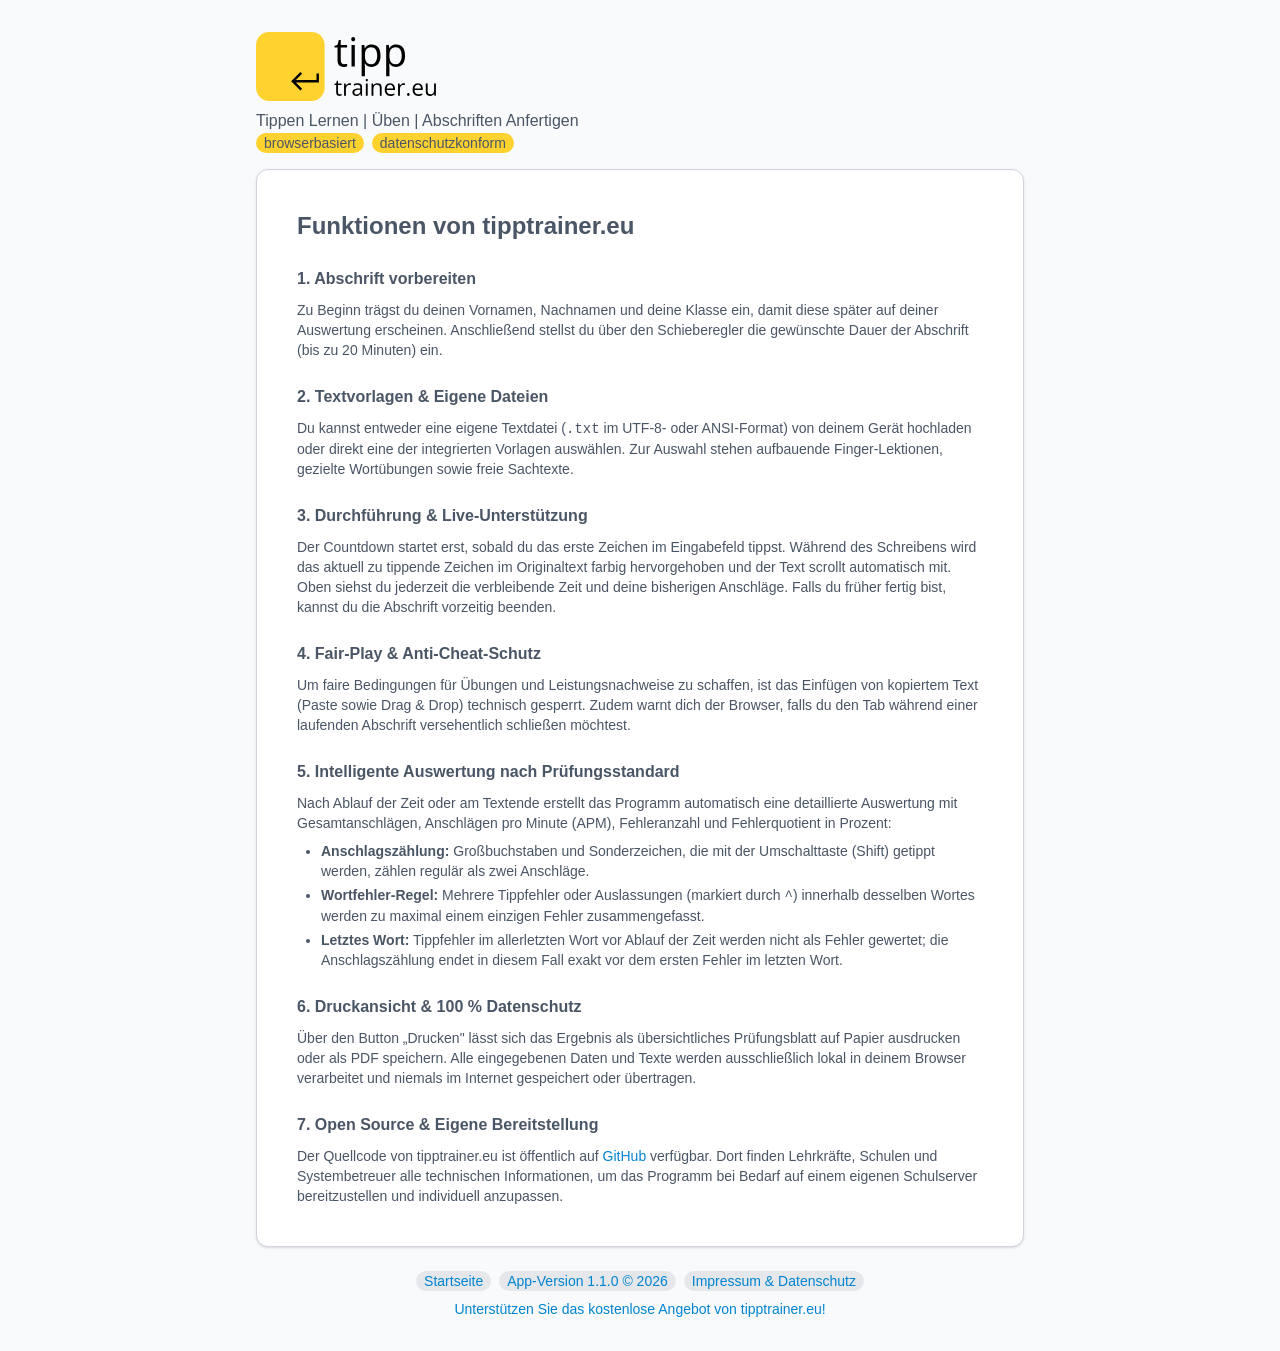
==== commit f814f7dc: "Release v1.1.0: Architektur-Refactoring, Anti-Cheat-Härtung, Band-DP & Bugfixes - Architektur & Test" ====
--- a/appinfos.html
+++ b/appinfos.html
@@ -3,8 +3,8 @@
 <head>
     <meta charset="UTF-8">
     <meta name="viewport" content="width=device-width, initial-scale=1.0">
-    <title>tipptrainer.eu</title>
-	<meta name="description" content="Tippen Lernen | Üben | Abschriften anfertigen - 100 % datenschutzkonform, ohne Anmeldung und direkt im Browser.">
+    <title>Funktionen &amp; Programmbeschreibung – tipptrainer.eu</title>
+    <meta name="description" content="Überblick über alle Funktionen von tipptrainer.eu: Vorlagenauswahl, Datei-Upload, Anti-Cheat-Schutz, prüfungskonforme Fehlerauswertung und Druckansicht.">
     <link rel="canonical" href="https://tipptrainer.eu/appinfos.html" />
     
     <!-- Favicons -->
--- a/style.css
+++ b/style.css
@@ -1,995 +1,2 @@
 /*! tailwindcss v4.3.3 | MIT License | https://tailwindcss.com */
-@layer properties;
-@layer theme, base, components, utilities;
-@layer theme {
-  :root, :host {
-    --font-sans: -apple-system, BlinkMacSystemFont, 'Segoe UI', Roboto, 'Helvetica Neue', 'Noto Sans', Arial,
-    sans-serif, 'Apple Color Emoji', 'Segoe UI Emoji', 'Segoe UI Symbol', 'Noto Color Emoji';
-    --font-mono: ui-monospace, SFMono-Regular, Menlo, Monaco, Consolas, 'Liberation Mono', 'Courier New',
-    monospace;
-    --color-red-50: oklch(97.1% 0.013 17.38);
-    --color-red-100: oklch(93.6% 0.032 17.717);
-    --color-red-200: oklch(88.5% 0.062 18.334);
-    --color-red-300: oklch(80.8% 0.114 19.571);
-    --color-red-500: oklch(63.7% 0.237 25.331);
-    --color-red-600: oklch(57.7% 0.245 27.325);
-    --color-red-700: oklch(50.5% 0.213 27.518);
-    --color-red-800: oklch(44.4% 0.177 26.899);
-    --color-amber-300: oklch(87.9% 0.169 91.605);
-    --color-green-600: oklch(62.7% 0.194 149.214);
-    --color-sky-50: oklch(97.7% 0.013 236.62);
-    --color-sky-100: oklch(95.1% 0.026 236.824);
-    --color-sky-300: oklch(82.8% 0.111 230.318);
-    --color-sky-500: oklch(68.5% 0.169 237.323);
-    --color-sky-600: oklch(58.8% 0.158 241.966);
-    --color-sky-700: oklch(50% 0.134 242.749);
-    --color-sky-800: oklch(44.3% 0.11 240.79);
-    --color-gray-50: oklch(98.5% 0.002 247.839);
-    --color-gray-100: oklch(96.7% 0.003 264.542);
-    --color-gray-200: oklch(92.8% 0.006 264.531);
-    --color-gray-300: oklch(87.2% 0.01 258.338);
-    --color-gray-400: oklch(70.7% 0.022 261.325);
-    --color-gray-600: oklch(44.6% 0.03 256.802);
-    --color-gray-700: oklch(37.3% 0.034 259.733);
-    --color-gray-900: oklch(21% 0.034 264.665);
-    --color-white: #fff;
-    --spacing: 0.25rem;
-    --container-sm: 24rem;
-    --container-3xl: 48rem;
-    --container-4xl: 56rem;
-    --text-xs: 0.75rem;
-    --text-xs--line-height: calc(1 / 0.75);
-    --text-sm: 0.875rem;
-    --text-sm--line-height: calc(1.25 / 0.875);
-    --text-lg: 1.125rem;
-    --text-lg--line-height: calc(1.75 / 1.125);
-    --text-2xl: 1.5rem;
-    --text-2xl--line-height: calc(2 / 1.5);
-    --text-3xl: 1.875rem;
-    --text-3xl--line-height: calc(2.25 / 1.875);
-    --font-weight-light: 300;
-    --font-weight-medium: 500;
-    --font-weight-semibold: 600;
-    --font-weight-bold: 700;
-    --tracking-wider: 0.05em;
-    --leading-relaxed: 1.625;
-    --radius-md: 0.375rem;
-    --radius-lg: 0.5rem;
-    --radius-xl: 0.75rem;
-    --default-transition-duration: 150ms;
-    --default-transition-timing-function: cubic-bezier(0.4, 0, 0.2, 1);
-    --default-font-family: var(--font-sans);
-    --default-mono-font-family: var(--font-mono);
-  }
-}
-@layer base {
-  *, ::after, ::before, ::backdrop, ::file-selector-button {
-    box-sizing: border-box;
-    margin: 0;
-    padding: 0;
-    border: 0 solid;
-  }
-  html, :host {
-    line-height: 1.5;
-    -webkit-text-size-adjust: 100%;
-    tab-size: 4;
-    font-family: var(--default-font-family, -apple-system, BlinkMacSystemFont, 'Segoe UI', Roboto, 'Helvetica Neue', 'Noto Sans', Arial, sans-serif, 'Apple Color Emoji', 'Segoe UI Emoji', 'Segoe UI Symbol', 'Noto Color Emoji');
-    font-feature-settings: var(--default-font-feature-settings, normal);
-    font-variation-settings: var(--default-font-variation-settings, normal);
-    -webkit-tap-highlight-color: transparent;
-  }
-  hr {
-    height: 0;
-    color: inherit;
-    border-top-width: 1px;
-  }
-  abbr:where([title]) {
-    -webkit-text-decoration: underline dotted;
-    text-decoration: underline dotted;
-  }
-  h1, h2, h3, h4, h5, h6 {
-    font-size: inherit;
-    font-weight: inherit;
-  }
-  a {
-    color: inherit;
-    -webkit-text-decoration: inherit;
-    text-decoration: inherit;
-  }
-  b, strong {
-    font-weight: bolder;
-  }
-  code, kbd, samp, pre {
-    font-family: var(--default-mono-font-family, ui-monospace, SFMono-Regular, Menlo, Monaco, Consolas, 'Liberation Mono', 'Courier New', monospace);
-    font-feature-settings: var(--default-mono-font-feature-settings, normal);
-    font-variation-settings: var(--default-mono-font-variation-settings, normal);
-    font-size: 1em;
-  }
-  small {
-    font-size: 80%;
-  }
-  sub, sup {
-    font-size: 75%;
-    line-height: 0;
-    position: relative;
-    vertical-align: baseline;
-  }
-  sub {
-    bottom: -0.25em;
-  }
-  sup {
-    top: -0.5em;
-  }
-  table {
-    text-indent: 0;
-    border-color: inherit;
-    border-collapse: collapse;
-  }
-  :-moz-focusring:where(:not(iframe)) {
-    outline: auto;
-  }
-  progress {
-    vertical-align: baseline;
-  }
-  summary {
-    display: list-item;
-  }
-  ol, ul, menu {
-    list-style: none;
-  }
-  img, svg, video, canvas, audio, iframe, embed, object {
-    display: block;
-    vertical-align: middle;
-  }
-  img, video {
-    max-width: 100%;
-    height: auto;
-  }
-  button, input, select, optgroup, textarea, ::file-selector-button {
-    font: inherit;
-    font-feature-settings: inherit;
-    font-variation-settings: inherit;
-    letter-spacing: inherit;
-    color: inherit;
-    border-radius: 0;
-    background-color: transparent;
-    opacity: 1;
-  }
-  :where(select:is([multiple], [size])) optgroup {
-    font-weight: bolder;
-  }
-  :where(select:is([multiple], [size])) optgroup option {
-    padding-inline-start: 20px;
-  }
-  ::file-selector-button {
-    margin-inline-end: 4px;
-  }
-  ::placeholder {
-    opacity: 1;
-  }
-  @supports (not (-webkit-appearance: -apple-pay-button))  or (contain-intrinsic-size: 1px) {
-    ::placeholder {
-      color: currentcolor;
-      @supports (color: color-mix(in lab, red, red)) {
-        color: color-mix(in oklab, currentcolor 50%, transparent);
-      }
-    }
-  }
-  textarea {
-    resize: vertical;
-  }
-  ::-webkit-search-decoration {
-    -webkit-appearance: none;
-  }
-  ::-webkit-date-and-time-value {
-    min-height: 1lh;
-    text-align: inherit;
-  }
-  ::-webkit-datetime-edit {
-    display: inline-flex;
-  }
-  ::-webkit-datetime-edit-fields-wrapper {
-    padding: 0;
-  }
-  ::-webkit-datetime-edit, ::-webkit-datetime-edit-year-field, ::-webkit-datetime-edit-month-field, ::-webkit-datetime-edit-day-field, ::-webkit-datetime-edit-hour-field, ::-webkit-datetime-edit-minute-field, ::-webkit-datetime-edit-second-field, ::-webkit-datetime-edit-millisecond-field, ::-webkit-datetime-edit-meridiem-field {
-    padding-block: 0;
-  }
-  ::-webkit-calendar-picker-indicator {
-    line-height: 1;
-  }
-  :-moz-ui-invalid {
-    box-shadow: none;
-  }
-  button, input:where([type='button'], [type='reset'], [type='submit']), ::file-selector-button {
-    appearance: button;
-  }
-  ::-webkit-inner-spin-button, ::-webkit-outer-spin-button {
-    height: auto;
-  }
-  [hidden]:where(:not([hidden='until-found'])) {
-    display: none !important;
-  }
-}
-@layer utilities {
-  .absolute {
-    position: absolute;
-  }
-  .fixed {
-    position: fixed;
-  }
-  .inset-0 {
-    inset: 0px;
-  }
-  .z-50 {
-    z-index: 50;
-  }
-  .mx-4 {
-    margin-inline: calc(var(--spacing) * 4);
-  }
-  .mx-auto {
-    margin-inline: auto;
-  }
-  .mt-2 {
-    margin-top: calc(var(--spacing) * 2);
-  }
-  .mt-4 {
-    margin-top: calc(var(--spacing) * 4);
-  }
-  .mt-6 {
-    margin-top: calc(var(--spacing) * 6);
-  }
-  .mb-1 {
-    margin-bottom: var(--spacing);
-  }
-  .mb-2 {
-    margin-bottom: calc(var(--spacing) * 2);
-  }
-  .mb-3 {
-    margin-bottom: calc(var(--spacing) * 3);
-  }
-  .mb-4 {
-    margin-bottom: calc(var(--spacing) * 4);
-  }
-  .mb-6 {
-    margin-bottom: calc(var(--spacing) * 6);
-  }
-  .ml-1 {
-    margin-left: var(--spacing);
-  }
-  .block {
-    display: block;
-  }
-  .flex {
-    display: flex;
-  }
-  .grid {
-    display: grid;
-  }
-  .hidden {
-    display: none;
-  }
-  .inline-flex {
-    display: inline-flex;
-  }
-  .table {
-    display: table;
-  }
-  .h-2 {
-    height: calc(var(--spacing) * 2);
-  }
-  .h-4 {
-    height: calc(var(--spacing) * 4);
-  }
-  .h-56 {
-    height: calc(var(--spacing) * 56);
-  }
-  .h-\[calc\(100vh\)\] {
-    height: calc(100vh);
-  }
-  .max-h-\[1200px\] {
-    max-height: 1200px;
-  }
-  .min-h-0 {
-    min-height: 0px;
-  }
-  .min-h-\[40px\] {
-    min-height: 40px;
-  }
-  .min-h-\[500px\] {
-    min-height: 500px;
-  }
-  .min-h-screen {
-    min-height: 100vh;
-  }
-  .w-4 {
-    width: calc(var(--spacing) * 4);
-  }
-  .w-45 {
-    width: calc(var(--spacing) * 45);
-  }
-  .w-full {
-    width: 100%;
-  }
-  .max-w-3xl {
-    max-width: var(--container-3xl);
-  }
-  .max-w-4xl {
-    max-width: var(--container-4xl);
-  }
-  .max-w-sm {
-    max-width: var(--container-sm);
-  }
-  .flex-1 {
-    flex: 1;
-  }
-  .shrink-0 {
-    flex-shrink: 0;
-  }
-  .transform {
-    transform: var(--tw-rotate-x,) var(--tw-rotate-y,) var(--tw-rotate-z,) var(--tw-skew-x,) var(--tw-skew-y,);
-  }
-  .cursor-pointer {
-    cursor: pointer;
-  }
-  .resize-none {
-    resize: none;
-  }
-  .list-inside {
-    list-style-position: inside;
-  }
-  .list-disc {
-    list-style-type: disc;
-  }
-  .appearance-none {
-    appearance: none;
-  }
-  .grid-cols-1 {
-    grid-template-columns: repeat(1, minmax(0, 1fr));
-  }
-  .grid-cols-2 {
-    grid-template-columns: repeat(2, minmax(0, 1fr));
-  }
-  .flex-col {
-    flex-direction: column;
-  }
-  .items-center {
-    align-items: center;
-  }
-  .justify-between {
-    justify-content: space-between;
-  }
-  .justify-center {
-    justify-content: center;
-  }
-  .justify-start {
-    justify-content: flex-start;
-  }
-  .gap-2 {
-    gap: calc(var(--spacing) * 2);
-  }
-  .gap-3 {
-    gap: calc(var(--spacing) * 3);
-  }
-  .gap-4 {
-    gap: calc(var(--spacing) * 4);
-  }
-  :where(.space-y-1 > :not(:last-child)) {
-    --tw-space-y-reverse: 0;
-    margin-block-start: calc(var(--spacing) * var(--tw-space-y-reverse));
-    margin-block-end: calc(var(--spacing) * calc(1 - var(--tw-space-y-reverse)));
-  }
-  :where(.space-y-6 > :not(:last-child)) {
-    --tw-space-y-reverse: 0;
-    margin-block-start: calc(calc(var(--spacing) * 6) * var(--tw-space-y-reverse));
-    margin-block-end: calc(calc(var(--spacing) * 6) * calc(1 - var(--tw-space-y-reverse)));
-  }
-  :where(.space-x-4 > :not(:last-child)) {
-    --tw-space-x-reverse: 0;
-    margin-inline-start: calc(calc(var(--spacing) * 4) * var(--tw-space-x-reverse));
-    margin-inline-end: calc(calc(var(--spacing) * 4) * calc(1 - var(--tw-space-x-reverse)));
-  }
-  :where(.space-x-6 > :not(:last-child)) {
-    --tw-space-x-reverse: 0;
-    margin-inline-start: calc(calc(var(--spacing) * 6) * var(--tw-space-x-reverse));
-    margin-inline-end: calc(calc(var(--spacing) * 6) * calc(1 - var(--tw-space-x-reverse)));
-  }
-  .overflow-y-auto {
-    overflow-y: auto;
-  }
-  .rounded {
-    border-radius: 0.25rem;
-  }
-  .rounded-full {
-    border-radius: calc(infinity * 1px);
-  }
-  .rounded-lg {
-    border-radius: var(--radius-lg);
-  }
-  .rounded-md {
-    border-radius: var(--radius-md);
-  }
-  .rounded-xl {
-    border-radius: var(--radius-xl);
-  }
-  .border {
-    border-style: var(--tw-border-style);
-    border-width: 1px;
-  }
-  .border-b-2 {
-    border-bottom-style: var(--tw-border-style);
-    border-bottom-width: 2px;
-  }
-  .border-gray-300 {
-    border-color: var(--color-gray-300);
-  }
-  .border-red-300 {
-    border-color: var(--color-red-300);
-  }
-  .border-red-500 {
-    border-color: var(--color-red-500);
-  }
-  .border-sky-300 {
-    border-color: var(--color-sky-300);
-  }
-  .border-transparent {
-    border-color: transparent;
-  }
-  .bg-amber-300 {
-    background-color: var(--color-amber-300);
-  }
-  .bg-gray-50 {
-    background-color: var(--color-gray-50);
-  }
-  .bg-gray-100 {
-    background-color: var(--color-gray-100);
-  }
-  .bg-gray-200 {
-    background-color: var(--color-gray-200);
-  }
-  .bg-gray-900\/50 {
-    background-color: color-mix(in srgb, oklch(21% 0.034 264.665) 50%, transparent);
-    @supports (color: color-mix(in lab, red, red)) {
-      background-color: color-mix(in oklab, var(--color-gray-900) 50%, transparent);
-    }
-  }
-  .bg-red-50 {
-    background-color: var(--color-red-50);
-  }
-  .bg-red-200 {
-    background-color: var(--color-red-200);
-  }
-  .bg-red-600 {
-    background-color: var(--color-red-600);
-  }
-  .bg-sky-50 {
-    background-color: var(--color-sky-50);
-  }
-  .bg-sky-600 {
-    background-color: var(--color-sky-600);
-  }
-  .bg-white {
-    background-color: var(--color-white);
-  }
-  .fill-current {
-    fill: currentcolor;
-  }
-  .p-1 {
-    padding: var(--spacing);
-  }
-  .p-3 {
-    padding: calc(var(--spacing) * 3);
-  }
-  .p-4 {
-    padding: calc(var(--spacing) * 4);
-  }
-  .p-6 {
-    padding: calc(var(--spacing) * 6);
-  }
-  .px-3 {
-    padding-inline: calc(var(--spacing) * 3);
-  }
-  .px-4 {
-    padding-inline: calc(var(--spacing) * 4);
-  }
-  .px-6 {
-    padding-inline: calc(var(--spacing) * 6);
-  }
-  .py-1 {
-    padding-block: var(--spacing);
-  }
-  .py-2 {
-    padding-block: calc(var(--spacing) * 2);
-  }
-  .py-3 {
-    padding-block: calc(var(--spacing) * 3);
-  }
-  .pr-2 {
-    padding-right: calc(var(--spacing) * 2);
-  }
-  .pl-2 {
-    padding-left: calc(var(--spacing) * 2);
-  }
-  .pl-6 {
-    padding-left: calc(var(--spacing) * 6);
-  }
-  .text-center {
-    text-align: center;
-  }
-  .font-mono {
-    font-family: var(--font-mono);
-  }
-  .font-sans {
-    font-family: var(--font-sans);
-  }
-  .text-2xl {
-    font-size: var(--text-2xl);
-    line-height: var(--tw-leading, var(--text-2xl--line-height));
-  }
-  .text-3xl {
-    font-size: var(--text-3xl);
-    line-height: var(--tw-leading, var(--text-3xl--line-height));
-  }
-  .text-lg {
-    font-size: var(--text-lg);
-    line-height: var(--tw-leading, var(--text-lg--line-height));
-  }
-  .text-sm {
-    font-size: var(--text-sm);
-    line-height: var(--tw-leading, var(--text-sm--line-height));
-  }
-  .text-xs {
-    font-size: var(--text-xs);
-    line-height: var(--tw-leading, var(--text-xs--line-height));
-  }
-  .text-\[10px\] {
-    font-size: 10px;
-  }
-  .leading-relaxed {
-    --tw-leading: var(--leading-relaxed);
-    line-height: var(--leading-relaxed);
-  }
-  .font-bold {
-    --tw-font-weight: var(--font-weight-bold);
-    font-weight: var(--font-weight-bold);
-  }
-  .font-light {
-    --tw-font-weight: var(--font-weight-light);
-    font-weight: var(--font-weight-light);
-  }
-  .font-medium {
-    --tw-font-weight: var(--font-weight-medium);
-    font-weight: var(--font-weight-medium);
-  }
-  .font-semibold {
-    --tw-font-weight: var(--font-weight-semibold);
-    font-weight: var(--font-weight-semibold);
-  }
-  .tracking-wider {
-    --tw-tracking: var(--tracking-wider);
-    letter-spacing: var(--tracking-wider);
-  }
-  .text-gray-400 {
-    color: var(--color-gray-400);
-  }
-  .text-gray-600 {
-    color: var(--color-gray-600);
-  }
-  .text-gray-700 {
-    color: var(--color-gray-700);
-  }
-  .text-green-600 {
-    color: var(--color-green-600);
-  }
-  .text-red-600 {
-    color: var(--color-red-600);
-  }
-  .text-red-700 {
-    color: var(--color-red-700);
-  }
-  .text-red-800 {
-    color: var(--color-red-800);
-  }
-  .text-sky-600 {
-    color: var(--color-sky-600);
-  }
-  .text-sky-800 {
-    color: var(--color-sky-800);
-  }
-  .text-white {
-    color: var(--color-white);
-  }
-  .uppercase {
-    text-transform: uppercase;
-  }
-  .accent-sky-600 {
-    accent-color: var(--color-sky-600);
-  }
-  .shadow-lg {
-    --tw-shadow: 0 10px 15px -3px var(--tw-shadow-color, rgb(0 0 0 / 0.1)), 0 4px 6px -4px var(--tw-shadow-color, rgb(0 0 0 / 0.1));
-    box-shadow: var(--tw-inset-shadow), var(--tw-inset-ring-shadow), var(--tw-ring-offset-shadow), var(--tw-ring-shadow), var(--tw-shadow);
-  }
-  .shadow-sm {
-    --tw-shadow: 0 1px 3px 0 var(--tw-shadow-color, rgb(0 0 0 / 0.1)), 0 1px 2px -1px var(--tw-shadow-color, rgb(0 0 0 / 0.1));
-    box-shadow: var(--tw-inset-shadow), var(--tw-inset-ring-shadow), var(--tw-ring-offset-shadow), var(--tw-ring-shadow), var(--tw-shadow);
-  }
-  .transition-all {
-    transition-property: all;
-    transition-timing-function: var(--tw-ease, var(--default-transition-timing-function));
-    transition-duration: var(--tw-duration, var(--default-transition-duration));
-  }
-  .transition-colors {
-    transition-property: color, background-color, border-color, outline-color, text-decoration-color, fill, stroke, --tw-gradient-from, --tw-gradient-via, --tw-gradient-to;
-    transition-timing-function: var(--tw-ease, var(--default-transition-timing-function));
-    transition-duration: var(--tw-duration, var(--default-transition-duration));
-  }
-  .select-none {
-    -webkit-user-select: none;
-    user-select: none;
-  }
-  .peer-checked\:bg-white:is(:where(.peer):checked ~ *) {
-    background-color: var(--color-white);
-  }
-  .peer-checked\:text-sky-600:is(:where(.peer):checked ~ *) {
-    color: var(--color-sky-600);
-  }
-  .peer-checked\:shadow-sm:is(:where(.peer):checked ~ *) {
-    --tw-shadow: 0 1px 3px 0 var(--tw-shadow-color, rgb(0 0 0 / 0.1)), 0 1px 2px -1px var(--tw-shadow-color, rgb(0 0 0 / 0.1));
-    box-shadow: var(--tw-inset-shadow), var(--tw-inset-ring-shadow), var(--tw-ring-offset-shadow), var(--tw-ring-shadow), var(--tw-shadow);
-  }
-  .file\:mr-4::file-selector-button {
-    margin-right: calc(var(--spacing) * 4);
-  }
-  .file\:rounded-full::file-selector-button {
-    border-radius: calc(infinity * 1px);
-  }
-  .file\:border-0::file-selector-button {
-    border-style: var(--tw-border-style);
-    border-width: 0px;
-  }
-  .file\:bg-sky-50::file-selector-button {
-    background-color: var(--color-sky-50);
-  }
-  .file\:px-4::file-selector-button {
-    padding-inline: calc(var(--spacing) * 4);
-  }
-  .file\:py-2::file-selector-button {
-    padding-block: calc(var(--spacing) * 2);
-  }
-  .file\:text-sm::file-selector-button {
-    font-size: var(--text-sm);
-    line-height: var(--tw-leading, var(--text-sm--line-height));
-  }
-  .file\:font-semibold::file-selector-button {
-    --tw-font-weight: var(--font-weight-semibold);
-    font-weight: var(--font-weight-semibold);
-  }
-  .file\:text-sky-700::file-selector-button {
-    color: var(--color-sky-700);
-  }
-  @media (hover: hover) {
-    .hover\:border-sky-300:hover {
-      border-color: var(--color-sky-300);
-    }
-    .hover\:bg-gray-200:hover {
-      background-color: var(--color-gray-200);
-    }
-    .hover\:bg-gray-300:hover {
-      background-color: var(--color-gray-300);
-    }
-    .hover\:bg-red-100:hover {
-      background-color: var(--color-red-100);
-    }
-    .hover\:bg-red-700:hover {
-      background-color: var(--color-red-700);
-    }
-    .hover\:bg-sky-700:hover {
-      background-color: var(--color-sky-700);
-    }
-    .hover\:text-red-700:hover {
-      color: var(--color-red-700);
-    }
-    .hover\:text-sky-600:hover {
-      color: var(--color-sky-600);
-    }
-    .hover\:text-sky-800:hover {
-      color: var(--color-sky-800);
-    }
-    .hover\:underline:hover {
-      text-decoration-line: underline;
-    }
-    .hover\:file\:bg-sky-100:hover::file-selector-button {
-      background-color: var(--color-sky-100);
-    }
-  }
-  .focus\:ring-2:focus {
-    --tw-ring-shadow: var(--tw-ring-inset,) 0 0 0 calc(2px + var(--tw-ring-offset-width)) var(--tw-ring-color, currentcolor);
-    box-shadow: var(--tw-inset-shadow), var(--tw-inset-ring-shadow), var(--tw-ring-offset-shadow), var(--tw-ring-shadow), var(--tw-shadow);
-  }
-  .focus\:ring-sky-500:focus {
-    --tw-ring-color: var(--color-sky-500);
-  }
-  .focus\:outline-none:focus {
-    --tw-outline-style: none;
-    outline-style: none;
-  }
-  @media (width >= 48rem) {
-    .md\:mt-0 {
-      margin-top: 0px;
-    }
-    .md\:grid-cols-3 {
-      grid-template-columns: repeat(3, minmax(0, 1fr));
-    }
-    .md\:grid-cols-5 {
-      grid-template-columns: repeat(5, minmax(0, 1fr));
-    }
-    .md\:flex-row {
-      flex-direction: row;
-    }
-    .md\:p-8 {
-      padding: calc(var(--spacing) * 8);
-    }
-    .md\:p-10 {
-      padding: calc(var(--spacing) * 10);
-    }
-  }
-}
-.pre-wrap {
-  white-space: pre-wrap;
-  word-wrap: break-word;
-}
-.typed-error {
-  background-color: #fca5a5;
-  color: #7f1d1d;
-  text-decoration: underline;
-  text-decoration-style: solid;
-  text-underline-offset: 3px;
-  text-decoration-skip-ink: none;
-  border-radius: 2px;
-}
-.typed-missing {
-  display: inline-block;
-  width: 5px;
-  height: 1em;
-  background-color: #ef4444;
-  margin: 0 2px;
-  vertical-align: bottom;
-  border-radius: 2px;
-}
-.typed-error-last-word {
-  background-color: #00a63e;
-  color: #7f1d1d;
-  text-decoration: overline;
-  text-decoration-style: solid;
-  text-decoration-skip-ink: none;
-  border-radius: 2px;
-}
-@media print {
-  @page {
-    margin: 1.5cm;
-  }
-  html, body {
-    background-color: white !important;
-    font-size: 11pt;
-    height: auto !important;
-    min-height: 0 !important;
-    padding: 0 !important;
-    margin: 0 !important;
-  }
-  .no-print {
-    display: none !important;
-  }
-  .print-only {
-    display: block !important;
-  }
-  #result-section {
-    display: block !important;
-    box-shadow: none !important;
-    border: none !important;
-    padding: 0 !important;
-  }
-  .print-meta {
-    display: flex !important;
-    justify-content: space-between !important;
-    margin-bottom: 1rem !important;
-    padding: 0.5rem !important;
-    background: none !important;
-  }
-  .print-meta div span:first-child {
-    font-size: 0.65rem;
-  }
-  .print-meta div span:last-child {
-    font-size: 0.95rem;
-    font-weight: bold;
-  }
-  .print-stats {
-    display: flex !important;
-    justify-content: space-between !important;
-    gap: 0.5rem !important;
-  }
-  .print-stats > div {
-    flex: 1;
-    padding: 0.5rem !important;
-    border: 1px solid #e5e7eb !important;
-    border-radius: 4px !important;
-    background: none !important;
-  }
-  .print-stats span:first-child {
-    font-size: 0.60rem !important;
-  }
-  .print-stats span:last-child {
-    font-size: 1.15rem !important;
-  }
-  #evaluated-text {
-    font-size: 9.5pt !important;
-    line-height: 1.4 !important;
-    padding: 1rem !important;
-    border: 1px solid #e5e7eb !important;
-  }
-  h1 {
-    font-size: 1.5rem !important;
-    margin-bottom: 1rem !important;
-  }
-  .typed-error {
-    background-color: transparent !important;
-    color: #000 !important;
-    font-weight: bold !important;
-    text-decoration: underline solid #000 !important;
-    text-underline-offset: 3px !important;
-    text-decoration-skip-ink: none !important;
-  }
-  .typed-missing {
-    background-color: #000 !important;
-    width: 8px !important;
-    border: 1px solid #000 !important;
-  }
-  .typed-error-last-word {
-    background-color: transparent !important;
-    color: #000 !important;
-    font-weight: bold !important;
-    text-decoration: overline solid #000 !important;
-    text-decoration-skip-ink: none !important;
-  }
-}
-@property --tw-rotate-x {
-  syntax: "*";
-  inherits: false;
-}
-@property --tw-rotate-y {
-  syntax: "*";
-  inherits: false;
-}
-@property --tw-rotate-z {
-  syntax: "*";
-  inherits: false;
-}
-@property --tw-skew-x {
-  syntax: "*";
-  inherits: false;
-}
-@property --tw-skew-y {
-  syntax: "*";
-  inherits: false;
-}
-@property --tw-space-y-reverse {
-  syntax: "*";
-  inherits: false;
-  initial-value: 0;
-}
-@property --tw-space-x-reverse {
-  syntax: "*";
-  inherits: false;
-  initial-value: 0;
-}
-@property --tw-border-style {
-  syntax: "*";
-  inherits: false;
-  initial-value: solid;
-}
-@property --tw-leading {
-  syntax: "*";
-  inherits: false;
-}
-@property --tw-font-weight {
-  syntax: "*";
-  inherits: false;
-}
-@property --tw-tracking {
-  syntax: "*";
-  inherits: false;
-}
-@property --tw-shadow {
-  syntax: "*";
-  inherits: false;
-  initial-value: 0 0 #0000;
-}
-@property --tw-shadow-color {
-  syntax: "*";
-  inherits: false;
-}
-@property --tw-shadow-alpha {
-  syntax: "<percentage>";
-  inherits: false;
-  initial-value: 100%;
-}
-@property --tw-inset-shadow {
-  syntax: "*";
-  inherits: false;
-  initial-value: 0 0 #0000;
-}
-@property --tw-inset-shadow-color {
-  syntax: "*";
-  inherits: false;
-}
-@property --tw-inset-shadow-alpha {
-  syntax: "<percentage>";
-  inherits: false;
-  initial-value: 100%;
-}
-@property --tw-ring-color {
-  syntax: "*";
-  inherits: false;
-}
-@property --tw-ring-shadow {
-  syntax: "*";
-  inherits: false;
-  initial-value: 0 0 #0000;
-}
-@property --tw-inset-ring-color {
-  syntax: "*";
-  inherits: false;
-}
-@property --tw-inset-ring-shadow {
-  syntax: "*";
-  inherits: false;
-  initial-value: 0 0 #0000;
-}
-@property --tw-ring-inset {
-  syntax: "*";
-  inherits: false;
-}
-@property --tw-ring-offset-width {
-  syntax: "<length>";
-  inherits: false;
-  initial-value: 0px;
-}
-@property --tw-ring-offset-color {
-  syntax: "*";
-  inherits: false;
-  initial-value: #fff;
-}
-@property --tw-ring-offset-shadow {
-  syntax: "*";
-  inherits: false;
-  initial-value: 0 0 #0000;
-}
-@layer properties {
-  @supports ((-webkit-hyphens: none) and (not (margin-trim: inline))) or ((-moz-orient: inline) and (not (color:rgb(from red r g b)))) {
-    *, ::before, ::after, ::backdrop {
-      --tw-rotate-x: initial;
-      --tw-rotate-y: initial;
-      --tw-rotate-z: initial;
-      --tw-skew-x: initial;
-      --tw-skew-y: initial;
-      --tw-space-y-reverse: 0;
-      --tw-space-x-reverse: 0;
-      --tw-border-style: solid;
-      --tw-leading: initial;
-      --tw-font-weight: initial;
-      --tw-tracking: initial;
-      --tw-shadow: 0 0 #0000;
-      --tw-shadow-color: initial;
-      --tw-shadow-alpha: 100%;
-      --tw-inset-shadow: 0 0 #0000;
-      --tw-inset-shadow-color: initial;
-      --tw-inset-shadow-alpha: 100%;
-      --tw-ring-color: initial;
-      --tw-ring-shadow: 0 0 #0000;
-      --tw-inset-ring-color: initial;
-      --tw-inset-ring-shadow: 0 0 #0000;
-      --tw-ring-inset: initial;
-      --tw-ring-offset-width: 0px;
-      --tw-ring-offset-color: #fff;
-      --tw-ring-offset-shadow: 0 0 #0000;
-    }
-  }
-}
+@layer properties{@supports (((-webkit-hyphens:none)) and (not (margin-trim:inline))) or ((-moz-orient:inline) and (not (color:rgb(from red r g b)))){*,:before,:after,::backdrop{--tw-rotate-x:initial;--tw-rotate-y:initial;--tw-rotate-z:initial;--tw-skew-x:initial;--tw-skew-y:initial;--tw-space-y-reverse:0;--tw-space-x-reverse:0;--tw-border-style:solid;--tw-leading:initial;--tw-font-weight:initial;--tw-tracking:initial;--tw-shadow:0 0 #0000;--tw-shadow-color:initial;--tw-shadow-alpha:100%;--tw-inset-shadow:0 0 #0000;--tw-inset-shadow-color:initial;--tw-inset-shadow-alpha:100%;--tw-ring-color:initial;--tw-ring-shadow:0 0 #0000;--tw-inset-ring-color:initial;--tw-inset-ring-shadow:0 0 #0000;--tw-ring-inset:initial;--tw-ring-offset-width:0px;--tw-ring-offset-color:#fff;--tw-ring-offset-shadow:0 0 #0000}}}@layer theme{:root,:host{--font-sans:-apple-system, BlinkMacSystemFont, "Segoe UI", Roboto, "Helvetica Neue", "Noto Sans", Arial, sans-serif, "Apple Color Emoji", "Segoe UI Emoji", "Segoe UI Symbol", "Noto Color Emoji";--font-mono:ui-monospace, SFMono-Regular, Menlo, Monaco, Consolas, "Liberation Mono", "Courier New", monospace;--color-red-50:oklch(97.1% .013 17.38);--color-red-100:oklch(93.6% .032 17.717);--color-red-200:oklch(88.5% .062 18.334);--color-red-300:oklch(80.8% .114 19.571);--color-red-500:oklch(63.7% .237 25.331);--color-red-600:oklch(57.7% .245 27.325);--color-red-700:oklch(50.5% .213 27.518);--color-red-800:oklch(44.4% .177 26.899);--color-amber-300:oklch(87.9% .169 91.605);--color-green-600:oklch(62.7% .194 149.214);--color-sky-50:oklch(97.7% .013 236.62);--color-sky-100:oklch(95.1% .026 236.824);--color-sky-300:oklch(82.8% .111 230.318);--color-sky-500:oklch(68.5% .169 237.323);--color-sky-600:oklch(58.8% .158 241.966);--color-sky-700:oklch(50% .134 242.749);--color-sky-800:oklch(44.3% .11 240.79);--color-gray-50:oklch(98.5% .002 247.839);--color-gray-100:oklch(96.7% .003 264.542);--color-gray-200:oklch(92.8% .006 264.531);--color-gray-300:oklch(87.2% .01 258.338);--color-gray-400:oklch(70.7% .022 261.325);--color-gray-600:oklch(44.6% .03 256.802);--color-gray-700:oklch(37.3% .034 259.733);--color-gray-900:oklch(21% .034 264.665);--color-white:#fff;--spacing:.25rem;--container-sm:24rem;--container-3xl:48rem;--container-4xl:56rem;--text-xs:.75rem;--text-xs--line-height:calc(1 / .75);--text-sm:.875rem;--text-sm--line-height:calc(1.25 / .875);--text-lg:1.125rem;--text-lg--line-height:calc(1.75 / 1.125);--text-2xl:1.5rem;--text-2xl--line-height:calc(2 / 1.5);--text-3xl:1.875rem;--text-3xl--line-height:calc(2.25 / 1.875);--font-weight-light:300;--font-weight-medium:500;--font-weight-semibold:600;--font-weight-bold:700;--tracking-wider:.05em;--leading-relaxed:1.625;--radius-md:.375rem;--radius-lg:.5rem;--radius-xl:.75rem;--default-transition-duration:.15s;--default-transition-timing-function:cubic-bezier(.4, 0, .2, 1);--default-font-family:var(--font-sans);--default-mono-font-family:var(--font-mono)}}@layer base{*,:after,:before,::backdrop{box-sizing:border-box;border:0 solid;margin:0;padding:0}::file-selector-button{box-sizing:border-box;border:0 solid;margin:0;padding:0}html,:host{-webkit-text-size-adjust:100%;tab-size:4;line-height:1.5;font-family:var(--default-font-family,-apple-system, BlinkMacSystemFont, "Segoe UI", Roboto, "Helvetica Neue", "Noto Sans", Arial, sans-serif, "Apple Color Emoji", "Segoe UI Emoji", "Segoe UI Symbol", "Noto Color Emoji");font-feature-settings:var(--default-font-feature-settings,normal);font-variation-settings:var(--default-font-variation-settings,normal);-webkit-tap-highlight-color:transparent}hr{height:0;color:inherit;border-top-width:1px}abbr:where([title]){-webkit-text-decoration:underline dotted;text-decoration:underline dotted}h1,h2,h3,h4,h5,h6{font-size:inherit;font-weight:inherit}a{color:inherit;-webkit-text-decoration:inherit;-webkit-text-decoration:inherit;-webkit-text-decoration:inherit;text-decoration:inherit}b,strong{font-weight:bolder}code,kbd,samp,pre{font-family:var(--default-mono-font-family,ui-monospace, SFMono-Regular, Menlo, Monaco, Consolas, "Liberation Mono", "Courier New", monospace);font-feature-settings:var(--default-mono-font-feature-settings,normal);font-variation-settings:var(--default-mono-font-variation-settings,normal);font-size:1em}small{font-size:80%}sub,sup{vertical-align:baseline;font-size:75%;line-height:0;position:relative}sub{bottom:-.25em}sup{top:-.5em}table{text-indent:0;border-color:inherit;border-collapse:collapse}:-moz-focusring:where(:not(iframe)){outline:auto}progress{vertical-align:baseline}summary{display:list-item}ol,ul,menu{list-style:none}img,svg,video,canvas,audio,iframe,embed,object{vertical-align:middle;display:block}img,video{max-width:100%;height:auto}button,input,select,optgroup,textarea{font:inherit;font-feature-settings:inherit;font-variation-settings:inherit;letter-spacing:inherit;color:inherit;opacity:1;background-color:#0000;border-radius:0}::file-selector-button{font:inherit;font-feature-settings:inherit;font-variation-settings:inherit;letter-spacing:inherit;color:inherit;opacity:1;background-color:#0000;border-radius:0}:where(select:is([multiple],[size])) optgroup{font-weight:bolder}:where(select:is([multiple],[size])) optgroup option{padding-inline-start:20px}::file-selector-button{margin-inline-end:4px}::placeholder{opacity:1}@supports (not ((-webkit-appearance:-apple-pay-button))) or (contain-intrinsic-size:1px){::placeholder{color:currentColor}@supports (color:color-mix(in lab, red, red)){::placeholder{color:color-mix(in oklab, currentcolor 50%, transparent)}}}textarea{resize:vertical}::-webkit-search-decoration{-webkit-appearance:none}::-webkit-date-and-time-value{min-height:1lh;text-align:inherit}::-webkit-datetime-edit{display:inline-flex}::-webkit-datetime-edit-fields-wrapper{padding:0}::-webkit-datetime-edit{padding-block:0}::-webkit-datetime-edit-year-field{padding-block:0}::-webkit-datetime-edit-month-field{padding-block:0}::-webkit-datetime-edit-day-field{padding-block:0}::-webkit-datetime-edit-hour-field{padding-block:0}::-webkit-datetime-edit-minute-field{padding-block:0}::-webkit-datetime-edit-second-field{padding-block:0}::-webkit-datetime-edit-millisecond-field{padding-block:0}::-webkit-datetime-edit-meridiem-field{padding-block:0}::-webkit-calendar-picker-indicator{line-height:1}:-moz-ui-invalid{box-shadow:none}button,input:where([type=button],[type=reset],[type=submit]){appearance:button}::file-selector-button{appearance:button}::-webkit-inner-spin-button{height:auto}::-webkit-outer-spin-button{height:auto}[hidden]:where(:not([hidden=until-found])){display:none!important}}@layer components;@layer utilities{.absolute{position:absolute}.fixed{position:fixed}.inset-0{inset:0}.z-50{z-index:50}.mx-4{margin-inline:calc(var(--spacing) * 4)}.mx-auto{margin-inline:auto}.mt-2{margin-top:calc(var(--spacing) * 2)}.mt-4{margin-top:calc(var(--spacing) * 4)}.mt-6{margin-top:calc(var(--spacing) * 6)}.mb-1{margin-bottom:var(--spacing)}.mb-2{margin-bottom:calc(var(--spacing) * 2)}.mb-3{margin-bottom:calc(var(--spacing) * 3)}.mb-4{margin-bottom:calc(var(--spacing) * 4)}.mb-6{margin-bottom:calc(var(--spacing) * 6)}.ml-1{margin-left:var(--spacing)}.block{display:block}.flex{display:flex}.grid{display:grid}.hidden{display:none}.inline-flex{display:inline-flex}.table{display:table}.h-2{height:calc(var(--spacing) * 2)}.h-4{height:calc(var(--spacing) * 4)}.h-56{height:calc(var(--spacing) * 56)}.h-dvh{height:100dvh}.max-h-\[1200px\]{max-height:1200px}.min-h-0{min-height:0}.min-h-\[40px\]{min-height:40px}.min-h-\[500px\]{min-height:500px}.min-h-screen{min-height:100vh}.w-4{width:calc(var(--spacing) * 4)}.w-45{width:calc(var(--spacing) * 45)}.w-full{width:100%}.max-w-3xl{max-width:var(--container-3xl)}.max-w-4xl{max-width:var(--container-4xl)}.max-w-sm{max-width:var(--container-sm)}.flex-1{flex:1}.shrink-0{flex-shrink:0}.transform{transform:var(--tw-rotate-x,) var(--tw-rotate-y,) var(--tw-rotate-z,) var(--tw-skew-x,) var(--tw-skew-y,)}.cursor-pointer{cursor:pointer}.resize-none{resize:none}.list-inside{list-style-position:inside}.list-disc{list-style-type:disc}.appearance-none{appearance:none}.grid-cols-1{grid-template-columns:repeat(1,minmax(0,1fr))}.grid-cols-2{grid-template-columns:repeat(2,minmax(0,1fr))}.flex-col{flex-direction:column}.items-center{align-items:center}.justify-between{justify-content:space-between}.justify-center{justify-content:center}.justify-start{justify-content:flex-start}.gap-2{gap:calc(var(--spacing) * 2)}.gap-3{gap:calc(var(--spacing) * 3)}.gap-4{gap:calc(var(--spacing) * 4)}:where(.space-y-1>:not(:last-child)){--tw-space-y-reverse:0;margin-block-start:calc(var(--spacing) * var(--tw-space-y-reverse));margin-block-end:calc(var(--spacing) * calc(1 - var(--tw-space-y-reverse)))}:where(.space-y-6>:not(:last-child)){--tw-space-y-reverse:0;margin-block-start:calc(calc(var(--spacing) * 6) * var(--tw-space-y-reverse));margin-block-end:calc(calc(var(--spacing) * 6) * calc(1 - var(--tw-space-y-reverse)))}:where(.space-x-4>:not(:last-child)){--tw-space-x-reverse:0;margin-inline-start:calc(calc(var(--spacing) * 4) * var(--tw-space-x-reverse));margin-inline-end:calc(calc(var(--spacing) * 4) * calc(1 - var(--tw-space-x-reverse)))}:where(.space-x-6>:not(:last-child)){--tw-space-x-reverse:0;margin-inline-start:calc(calc(var(--spacing) * 6) * var(--tw-space-x-reverse));margin-inline-end:calc(calc(var(--spacing) * 6) * calc(1 - var(--tw-space-x-reverse)))}.overflow-y-auto{overflow-y:auto}.rounded{border-radius:.25rem}.rounded-full{border-radius:3.40282e38px}.rounded-lg{border-radius:var(--radius-lg)}.rounded-md{border-radius:var(--radius-md)}.rounded-xl{border-radius:var(--radius-xl)}.border{border-style:var(--tw-border-style);border-width:1px}.border-b-2{border-bottom-style:var(--tw-border-style);border-bottom-width:2px}.border-gray-300{border-color:var(--color-gray-300)}.border-red-300{border-color:var(--color-red-300)}.border-red-500{border-color:var(--color-red-500)}.border-sky-300{border-color:var(--color-sky-300)}.border-transparent{border-color:#0000}.bg-amber-300{background-color:var(--color-amber-300)}.bg-gray-50{background-color:var(--color-gray-50)}.bg-gray-100{background-color:var(--color-gray-100)}.bg-gray-200{background-color:var(--color-gray-200)}.bg-gray-900\/50{background-color:#10182880}@supports (color:color-mix(in lab, red, red)){.bg-gray-900\/50{background-color:color-mix(in oklab, var(--color-gray-900) 50%, transparent)}}.bg-red-50{background-color:var(--color-red-50)}.bg-red-200{background-color:var(--color-red-200)}.bg-red-600{background-color:var(--color-red-600)}.bg-sky-50{background-color:var(--color-sky-50)}.bg-sky-600{background-color:var(--color-sky-600)}.bg-white{background-color:var(--color-white)}.fill-current{fill:currentColor}.p-1{padding:var(--spacing)}.p-3{padding:calc(var(--spacing) * 3)}.p-4{padding:calc(var(--spacing) * 4)}.p-6{padding:calc(var(--spacing) * 6)}.px-3{padding-inline:calc(var(--spacing) * 3)}.px-4{padding-inline:calc(var(--spacing) * 4)}.px-6{padding-inline:calc(var(--spacing) * 6)}.py-1{padding-block:var(--spacing)}.py-2{padding-block:calc(var(--spacing) * 2)}.py-3{padding-block:calc(var(--spacing) * 3)}.pr-2{padding-right:calc(var(--spacing) * 2)}.pl-2{padding-left:calc(var(--spacing) * 2)}.pl-6{padding-left:calc(var(--spacing) * 6)}.text-center{text-align:center}.font-mono{font-family:var(--font-mono)}.font-sans{font-family:var(--font-sans)}.text-2xl{font-size:var(--text-2xl);line-height:var(--tw-leading,var(--text-2xl--line-height))}.text-3xl{font-size:var(--text-3xl);line-height:var(--tw-leading,var(--text-3xl--line-height))}.text-lg{font-size:var(--text-lg);line-height:var(--tw-leading,var(--text-lg--line-height))}.text-sm{font-size:var(--text-sm);line-height:var(--tw-leading,var(--text-sm--line-height))}.text-xs{font-size:var(--text-xs);line-height:var(--tw-leading,var(--text-xs--line-height))}.text-\[10px\]{font-size:10px}.leading-relaxed{--tw-leading:var(--leading-relaxed);line-height:var(--leading-relaxed)}.font-bold{--tw-font-weight:var(--font-weight-bold);font-weight:var(--font-weight-bold)}.font-light{--tw-font-weight:var(--font-weight-light);font-weight:var(--font-weight-light)}.font-medium{--tw-font-weight:var(--font-weight-medium);font-weight:var(--font-weight-medium)}.font-semibold{--tw-font-weight:var(--font-weight-semibold);font-weight:var(--font-weight-semibold)}.tracking-wider{--tw-tracking:var(--tracking-wider);letter-spacing:var(--tracking-wider)}.text-gray-400{color:var(--color-gray-400)}.text-gray-600{color:var(--color-gray-600)}.text-gray-700{color:var(--color-gray-700)}.text-green-600{color:var(--color-green-600)}.text-red-600{color:var(--color-red-600)}.text-red-700{color:var(--color-red-700)}.text-red-800{color:var(--color-red-800)}.text-sky-600{color:var(--color-sky-600)}.text-sky-800{color:var(--color-sky-800)}.text-white{color:var(--color-white)}.uppercase{text-transform:uppercase}.accent-sky-600{accent-color:var(--color-sky-600)}.shadow-lg{--tw-shadow:0 10px 15px -3px var(--tw-shadow-color,#0000001a), 0 4px 6px -4px var(--tw-shadow-color,#0000001a);box-shadow:var(--tw-inset-shadow), var(--tw-inset-ring-shadow), var(--tw-ring-offset-shadow), var(--tw-ring-shadow), var(--tw-shadow)}.shadow-sm{--tw-shadow:0 1px 3px 0 var(--tw-shadow-color,#0000001a), 0 1px 2px -1px var(--tw-shadow-color,#0000001a);box-shadow:var(--tw-inset-shadow), var(--tw-inset-ring-shadow), var(--tw-ring-offset-shadow), var(--tw-ring-shadow), var(--tw-shadow)}.transition-all{transition-property:all;transition-timing-function:var(--tw-ease,var(--default-transition-timing-function));transition-duration:var(--tw-duration,var(--default-transition-duration))}.transition-colors{transition-property:color,background-color,border-color,outline-color,text-decoration-color,fill,stroke,--tw-gradient-from,--tw-gradient-via,--tw-gradient-to;transition-timing-function:var(--tw-ease,var(--default-transition-timing-function));transition-duration:var(--tw-duration,var(--default-transition-duration))}.select-none{-webkit-user-select:none;user-select:none}.peer-checked\:bg-white:is(:where(.peer):checked~*){background-color:var(--color-white)}.peer-checked\:text-sky-600:is(:where(.peer):checked~*){color:var(--color-sky-600)}.peer-checked\:shadow-sm:is(:where(.peer):checked~*){--tw-shadow:0 1px 3px 0 var(--tw-shadow-color,#0000001a), 0 1px 2px -1px var(--tw-shadow-color,#0000001a);box-shadow:var(--tw-inset-shadow), var(--tw-inset-ring-shadow), var(--tw-ring-offset-shadow), var(--tw-ring-shadow), var(--tw-shadow)}.file\:mr-4::file-selector-button{margin-right:calc(var(--spacing) * 4)}.file\:rounded-full::file-selector-button{border-radius:3.40282e38px}.file\:border-0::file-selector-button{border-style:var(--tw-border-style);border-width:0}.file\:bg-sky-50::file-selector-button{background-color:var(--color-sky-50)}.file\:px-4::file-selector-button{padding-inline:calc(var(--spacing) * 4)}.file\:py-2::file-selector-button{padding-block:calc(var(--spacing) * 2)}.file\:text-sm::file-selector-button{font-size:var(--text-sm);line-height:var(--tw-leading,var(--text-sm--line-height))}.file\:font-semibold::file-selector-button{--tw-font-weight:var(--font-weight-semibold);font-weight:var(--font-weight-semibold)}.file\:text-sky-700::file-selector-button{color:var(--color-sky-700)}@media (hover:hover){.hover\:border-sky-300:hover{border-color:var(--color-sky-300)}.hover\:bg-gray-200:hover{background-color:var(--color-gray-200)}.hover\:bg-gray-300:hover{background-color:var(--color-gray-300)}.hover\:bg-red-100:hover{background-color:var(--color-red-100)}.hover\:bg-red-700:hover{background-color:var(--color-red-700)}.hover\:bg-sky-700:hover{background-color:var(--color-sky-700)}.hover\:text-red-700:hover{color:var(--color-red-700)}.hover\:text-sky-600:hover{color:var(--color-sky-600)}.hover\:text-sky-800:hover{color:var(--color-sky-800)}.hover\:underline:hover{text-decoration-line:underline}.hover\:file\:bg-sky-100:hover::file-selector-button{background-color:var(--color-sky-100)}}.focus\:ring-2:focus{--tw-ring-shadow:var(--tw-ring-inset,) 0 0 0 calc(2px + var(--tw-ring-offset-width)) var(--tw-ring-color,currentcolor);box-shadow:var(--tw-inset-shadow), var(--tw-inset-ring-shadow), var(--tw-ring-offset-shadow), var(--tw-ring-shadow), var(--tw-shadow)}.focus\:ring-sky-500:focus{--tw-ring-color:var(--color-sky-500)}.focus\:outline-none:focus{--tw-outline-style:none;outline-style:none}@media (min-width:48rem){.md\:mt-0{margin-top:0}.md\:grid-cols-3{grid-template-columns:repeat(3,minmax(0,1fr))}.md\:grid-cols-5{grid-template-columns:repeat(5,minmax(0,1fr))}.md\:flex-row{flex-direction:row}.md\:p-8{padding:calc(var(--spacing) * 8)}.md\:p-10{padding:calc(var(--spacing) * 10)}}}.pre-wrap{white-space:pre-wrap;word-wrap:break-word}.typed-error{color:#7f1d1d;text-underline-offset:3px;-webkit-text-decoration-skip-ink:none;text-decoration-skip-ink:none;background-color:#fca5a5;border-radius:2px;text-decoration:underline}.typed-error-last-word{color:#7f1d1d;-webkit-text-decoration-skip-ink:none;text-decoration-skip-ink:none;background-color:#00a63e;border-radius:2px;text-decoration:overline}@media print{@page{margin:1.5cm}html,body{font-size:11pt;background-color:#fff!important;height:auto!important;min-height:0!important;margin:0!important;padding:0!important}.no-print{display:none!important}.print-only{display:block!important}#result-section{box-shadow:none!important;border:none!important;padding:0!important;display:block!important}.print-meta{background:0 0!important;justify-content:space-between!important;margin-bottom:1rem!important;padding:.5rem!important;display:flex!important}.print-meta div span:first-child{font-size:.65rem}.print-meta div span:last-child{font-size:.95rem;font-weight:700}.print-stats{justify-content:space-between!important;gap:.5rem!important;display:flex!important}.print-stats>div{flex:1;background:0 0!important;border:1px solid #e5e7eb!important;border-radius:4px!important;padding:.5rem!important}.print-stats span:first-child{font-size:.6rem!important}.print-stats span:last-child{font-size:1.15rem!important}#evaluated-text{border:1px solid #e5e7eb!important;padding:1rem!important;font-size:9.5pt!important;line-height:1.4!important}h1{margin-bottom:1rem!important;font-size:1.5rem!important}.typed-error{color:#000!important;text-underline-offset:3px!important;-webkit-text-decoration-skip-ink:none!important;text-decoration-skip-ink:none!important;background-color:#0000!important;font-weight:700!important;-webkit-text-decoration:underline #000!important;text-decoration:underline #000!important}.typed-error-last-word{color:#000!important;-webkit-text-decoration-skip-ink:none!important;text-decoration-skip-ink:none!important;background-color:#0000!important;font-weight:700!important;-webkit-text-decoration:overline #000!important;text-decoration:overline #000!important}}@property --tw-rotate-x{syntax:"*";inherits:false}@property --tw-rotate-y{syntax:"*";inherits:false}@property --tw-rotate-z{syntax:"*";inherits:false}@property --tw-skew-x{syntax:"*";inherits:false}@property --tw-skew-y{syntax:"*";inherits:false}@property --tw-space-y-reverse{syntax:"*";inherits:false;initial-value:0}@property --tw-space-x-reverse{syntax:"*";inherits:false;initial-value:0}@property --tw-border-style{syntax:"*";inherits:false;initial-value:solid}@property --tw-leading{syntax:"*";inherits:false}@property --tw-font-weight{syntax:"*";inherits:false}@property --tw-tracking{syntax:"*";inherits:false}@property --tw-shadow{syntax:"*";inherits:false;initial-value:0 0 #0000}@property --tw-shadow-color{syntax:"*";inherits:false}@property --tw-shadow-alpha{syntax:"<percentage>";inherits:false;initial-value:100%}@property --tw-inset-shadow{syntax:"*";inherits:false;initial-value:0 0 #0000}@property --tw-inset-shadow-color{syntax:"*";inherits:false}@property --tw-inset-shadow-alpha{syntax:"<percentage>";inherits:false;initial-value:100%}@property --tw-ring-color{syntax:"*";inherits:false}@property --tw-ring-shadow{syntax:"*";inherits:false;initial-value:0 0 #0000}@property --tw-inset-ring-color{syntax:"*";inherits:false}@property --tw-inset-ring-shadow{syntax:"*";inherits:false;initial-value:0 0 #0000}@property --tw-ring-inset{syntax:"*";inherits:false}@property --tw-ring-offset-width{syntax:"<length>";inherits:false;initial-value:0}@property --tw-ring-offset-color{syntax:"*";inherits:false;initial-value:#fff}@property --tw-ring-offset-shadow{syntax:"*";inherits:false;initial-value:0 0 #0000}
